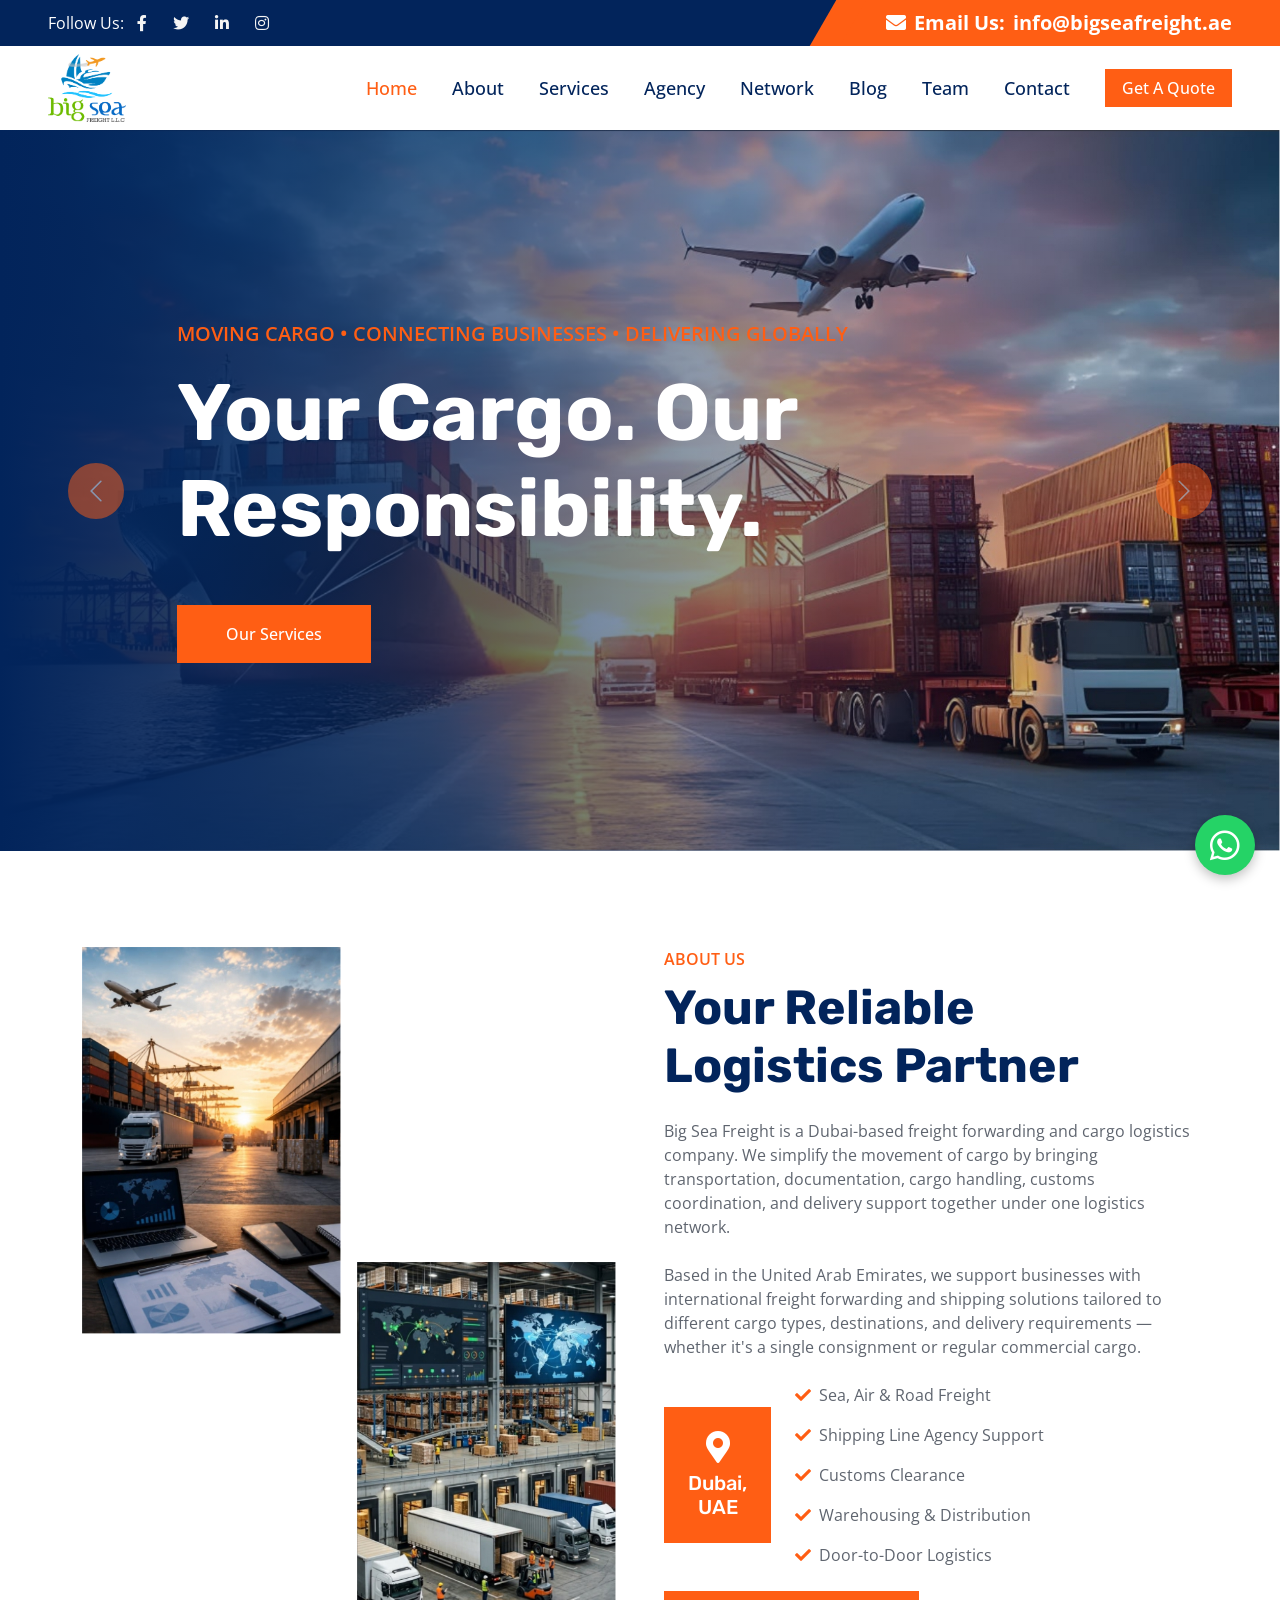
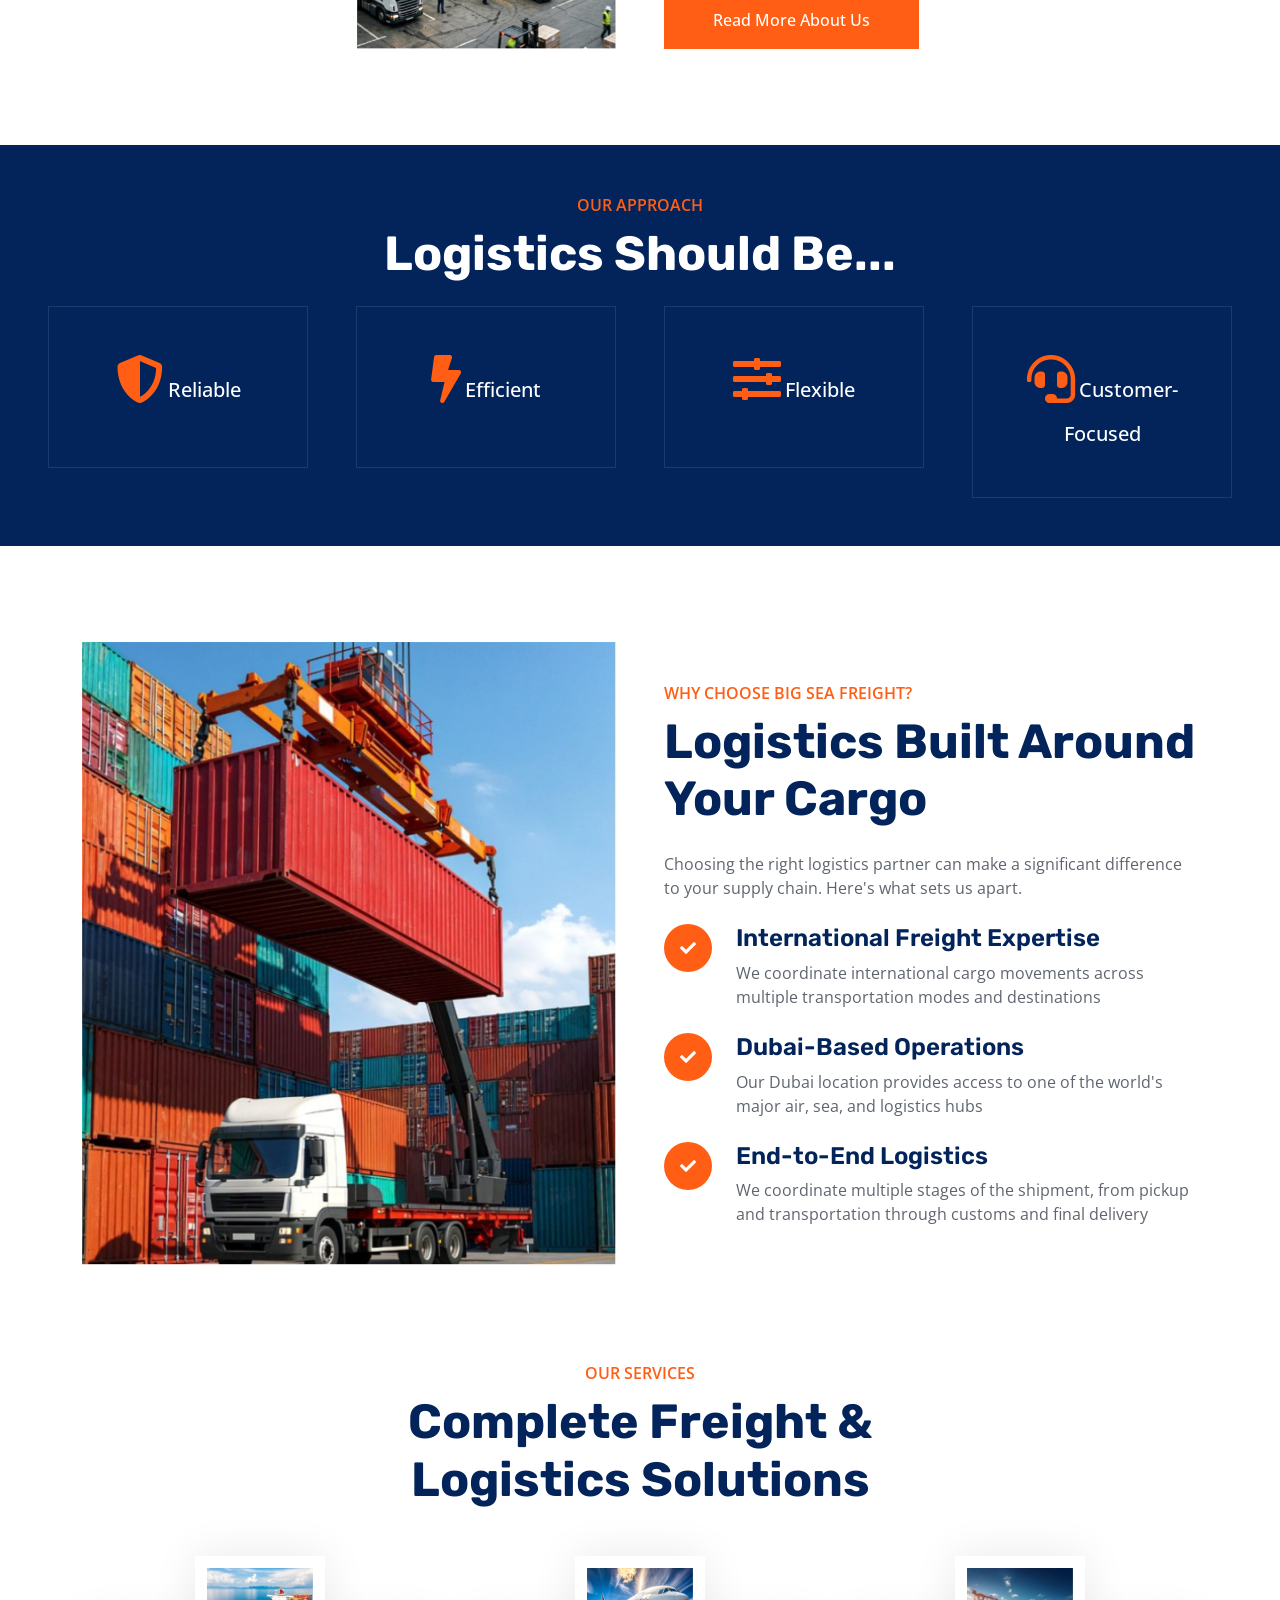
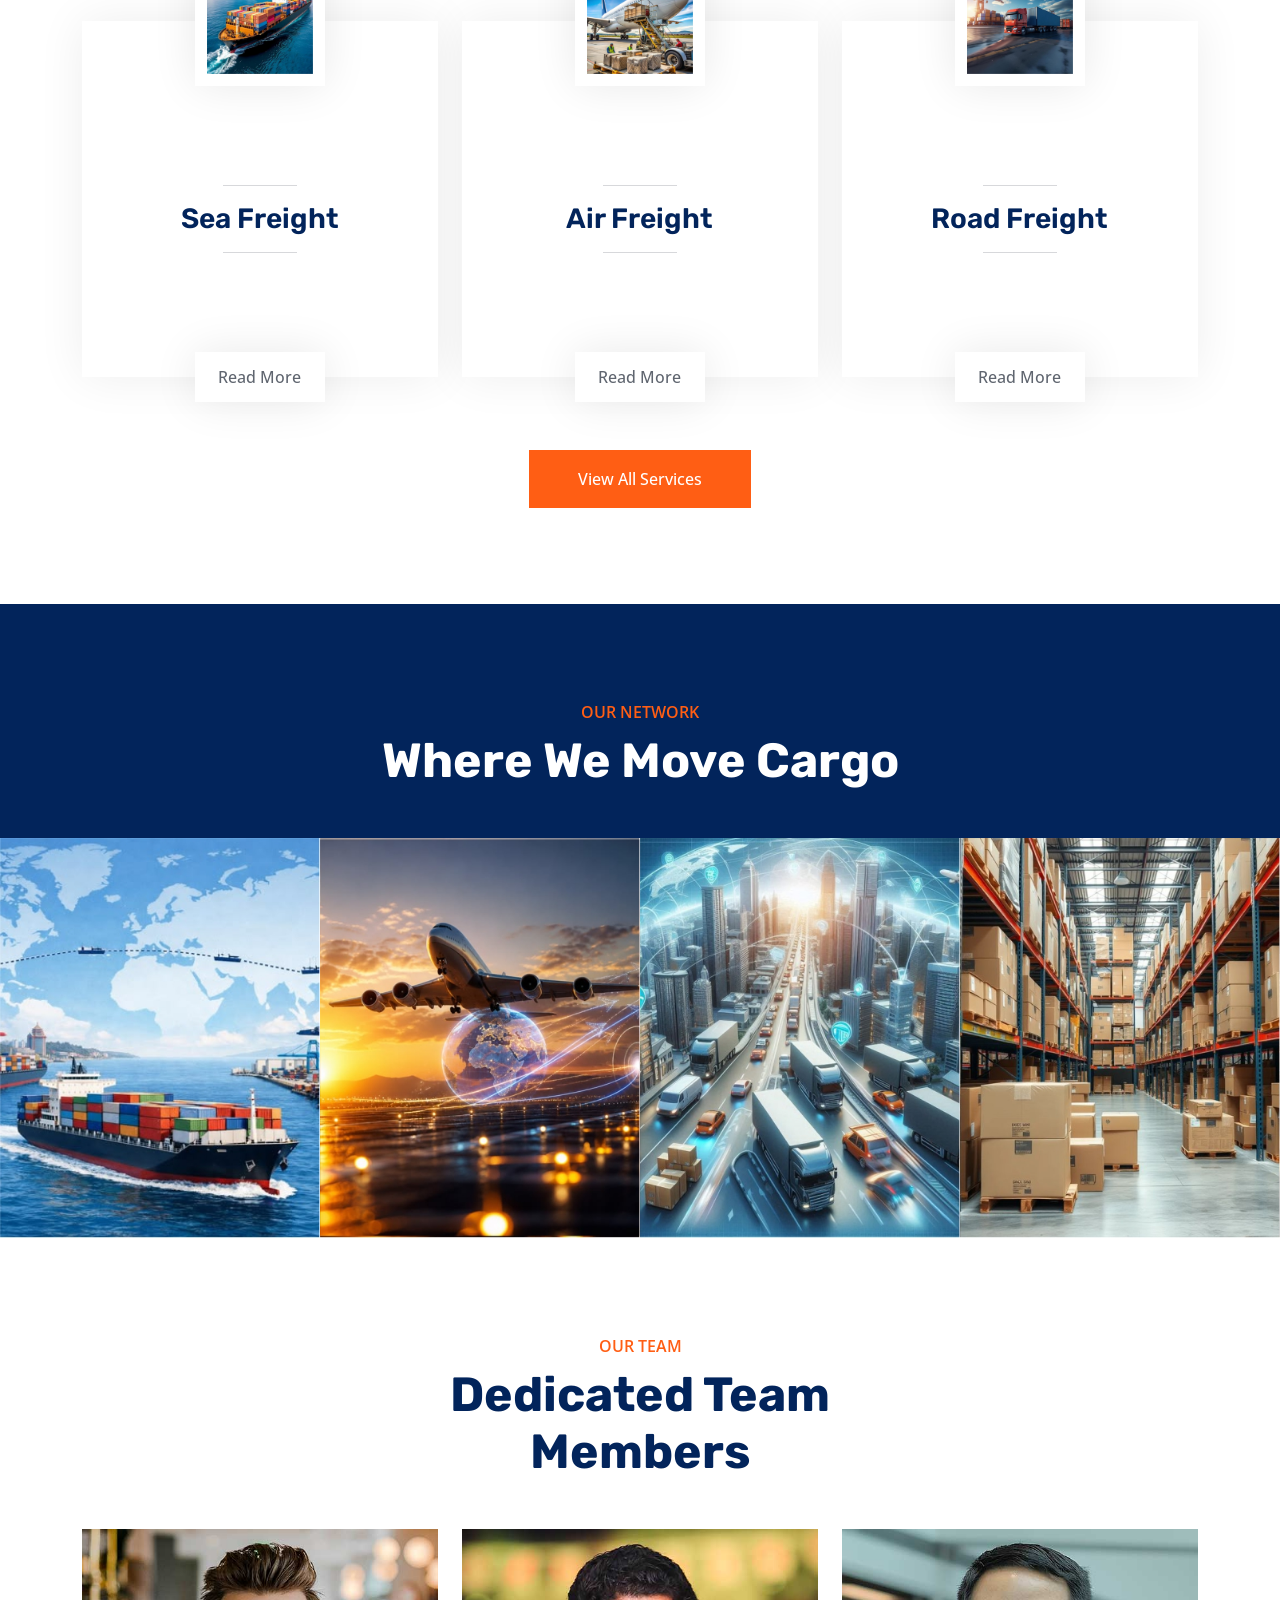
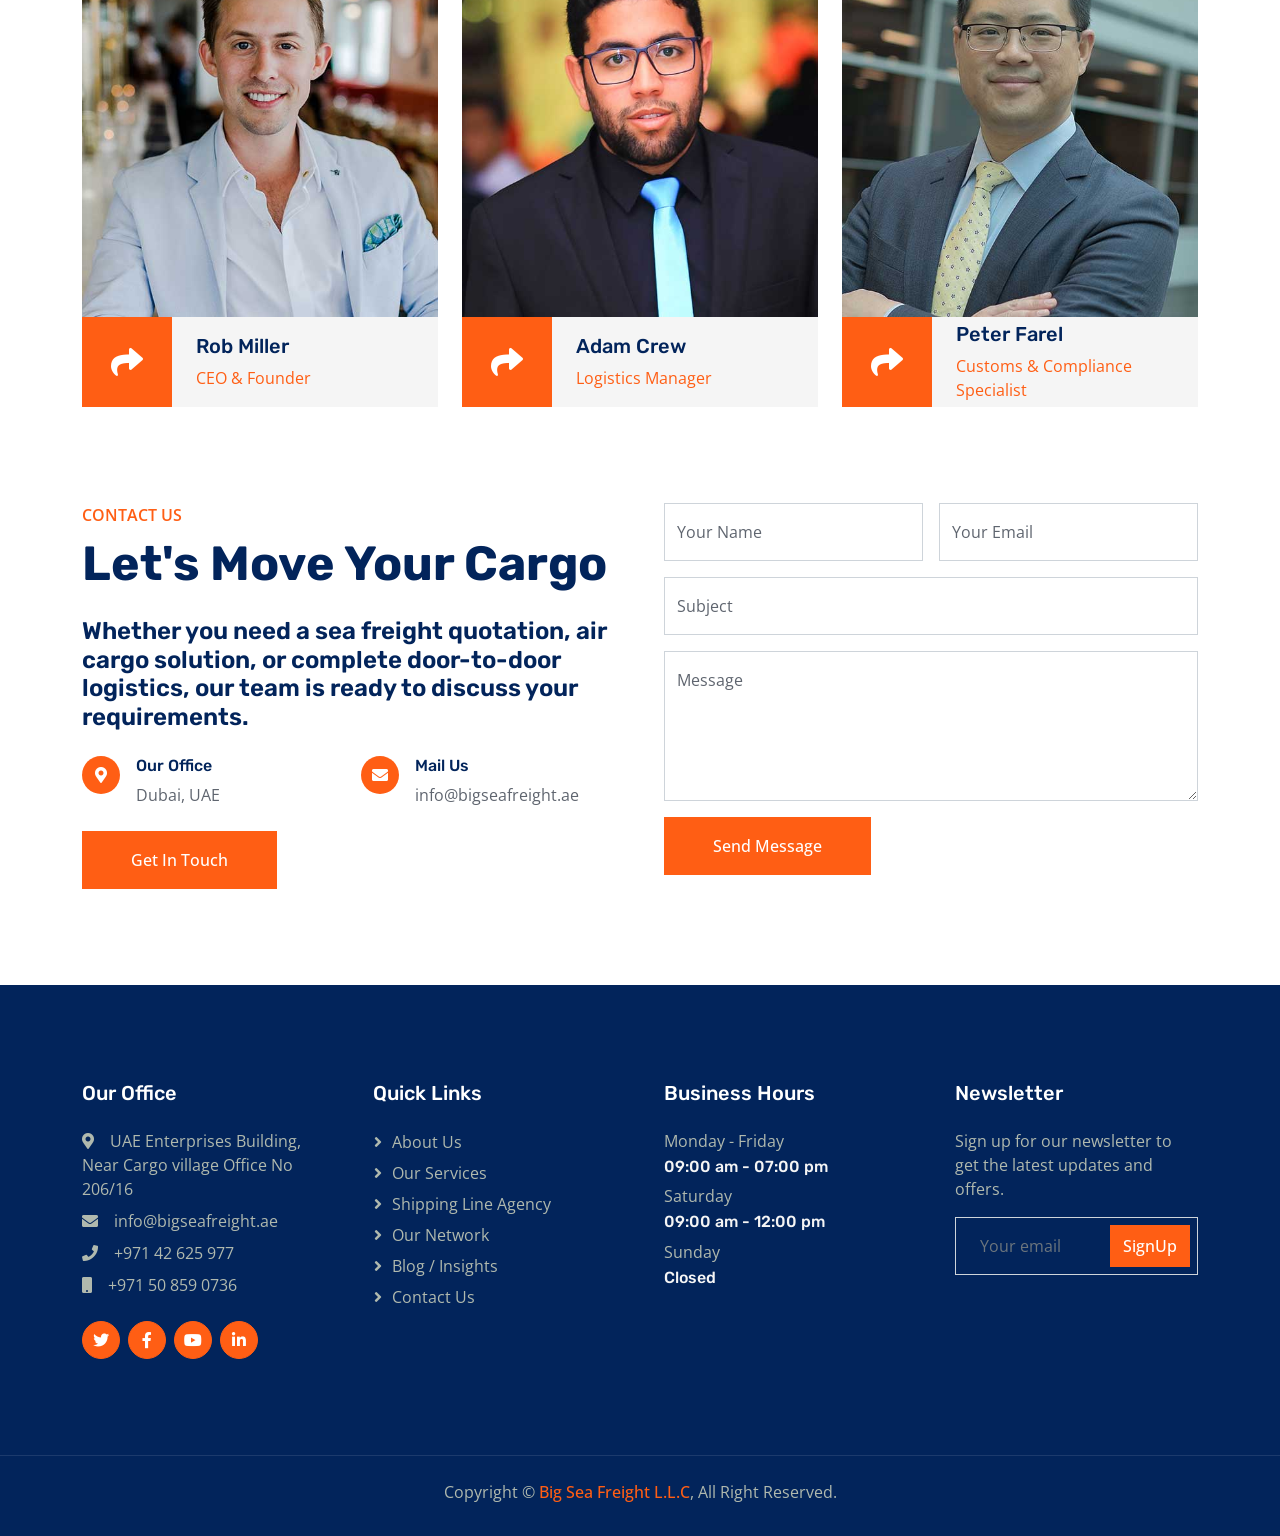
==== index.html @ 1bedec42 "Replace repository files with latest local files" ====
<!DOCTYPE html>
<html lang="en">

<head>
    <meta charset="utf-8">
    <title>Big Sea Freight - Freight Forwarding & Cargo Logistics, Dubai UAE</title>
    <meta content="width=device-width, initial-scale=1.0" name="viewport">
    <meta content="Big Sea Freight is a Dubai-based freight forwarding and cargo logistics company offering sea, air and road freight, shipping line agency support, customs clearance, warehousing and door-to-door logistics." name="description">

    <!-- Favicon -->
    <link href="img/favicon.ico" rel="icon">
    <link href="img/apple-touch-icon.png" rel="apple-touch-icon">

    <!-- Google Web Fonts -->
    <link rel="preconnect" href="https://fonts.googleapis.com">
    <link rel="preconnect" href="https://fonts.gstatic.com" crossorigin>
    <link href="https://fonts.googleapis.com/css2?family=Open+Sans:wght@400;500;600&family=Rubik:wght@500;600;700&display=swap" rel="stylesheet">

    <!-- Icon Font Stylesheet -->
    <link href="https://cdnjs.cloudflare.com/ajax/libs/font-awesome/5.10.0/css/all.min.css" rel="stylesheet">
    <link href="https://cdn.jsdelivr.net/npm/bootstrap-icons@1.4.1/font/bootstrap-icons.css" rel="stylesheet">

    <!-- Libraries Stylesheet -->
    <link href="lib/animate/animate.min.css" rel="stylesheet">

    <!-- Customized Bootstrap Stylesheet -->
    <link href="css/bootstrap.min.css" rel="stylesheet">

    <!-- Template Stylesheet -->
    <link href="css/style.css" rel="stylesheet">
</head>

<body>
    <!-- Spinner Start -->
    <div id="spinner" class="show bg-white position-fixed translate-middle w-100 vh-100 top-50 start-50 d-flex align-items-center justify-content-center">
        <div class="spinner-border text-primary" role="status" style="width: 3rem; height: 3rem;"></div>
    </div>
    <!-- Spinner End -->


    <!-- Topbar Start -->
    <div class="container-fluid bg-dark px-0">
        <div class="row g-0 d-none d-lg-flex">
            <div class="col-lg-6 ps-5 text-start">
                <div class="h-100 d-inline-flex align-items-center text-white">
                    <span>Follow Us:</span>
                    <a class="btn btn-link text-light" href=""><i class="fab fa-facebook-f"></i></a>
                    <a class="btn btn-link text-light" href=""><i class="fab fa-twitter"></i></a>
                    <a class="btn btn-link text-light" href=""><i class="fab fa-linkedin-in"></i></a>
                    <a class="btn btn-link text-light" href=""><i class="fab fa-instagram"></i></a>
                </div>
            </div>
            <div class="col-lg-6 text-end">
                <div class="h-100 topbar-right d-inline-flex align-items-center text-white py-2 px-5">
                    <span class="fs-5 fw-bold me-2"><i class="fa fa-envelope me-2"></i>Email Us:</span>
                    <span class="fs-5 fw-bold">info@bigseafreight.ae</span>
                </div>
            </div>
        </div>
    </div>
    <!-- Topbar End -->


    <!-- Navbar Start -->
    <nav class="navbar navbar-expand-lg bg-white navbar-light sticky-top py-0 pe-5">
        <a href="index.html" class="navbar-brand logo-brand ps-5 me-0">
            <img src="img/logo.png" alt="Big Sea Freight L.L.C" class="logo-img">
        </a>
        <button type="button" class="navbar-toggler me-0" data-bs-toggle="collapse" data-bs-target="#navbarCollapse">
            <span class="navbar-toggler-icon"></span>
        </button>
        <div class="collapse navbar-collapse" id="navbarCollapse">
            <div class="navbar-nav ms-auto p-4 p-lg-0">
                <a href="index.html" class="nav-item nav-link active">Home</a>
                <a href="about.html" class="nav-item nav-link">About</a>
                <a href="service.html" class="nav-item nav-link">Services</a>
                <a href="shipping-line-agency.html" class="nav-item nav-link">Agency</a>
                <a href="project.html" class="nav-item nav-link">Network</a>
                <a href="blog.html" class="nav-item nav-link">Blog</a>
                <a href="team.html" class="nav-item nav-link">Team</a>
                <a href="contact.html" class="nav-item nav-link">Contact</a>
            </div>
            <a href="contact.html" class="btn btn-primary px-3 d-none d-lg-block">Get A Quote</a>
        </div>
    </nav>
    <!-- Navbar End -->


    <!-- Carousel Start -->
    <div class="container-fluid px-0 mb-5">
        <div id="header-carousel" class="carousel slide" data-bs-ride="carousel">
            <div class="carousel-inner">
                <div class="carousel-item active">
                    <img class="w-100" src="img/carousel-1.jpg" alt="Image">
                    <div class="carousel-caption">
                        <div class="container">
                            <div class="row justify-content-center">
                                <div class="col-lg-10 text-start">
                                    <p class="fs-5 fw-medium text-primary text-uppercase animated slideInRight">Moving Cargo &bull; Connecting Businesses &bull; Delivering Globally</p>
                                    <h1 class="display-1 text-white mb-5 animated slideInRight">Your Cargo. Our Responsibility.</h1>
                                    <a href="service.html" class="btn btn-primary py-3 px-5 animated slideInRight">Our Services</a>
                                </div>
                            </div>
                        </div>
                    </div>
                </div>
                <div class="carousel-item">
                    <img class="w-100" src="img/carousel-2.jpg" alt="Image">
                    <div class="carousel-caption">
                        <div class="container">
                            <div class="row justify-content-center">
                                <div class="col-lg-10 text-start">
                                    <p class="fs-5 fw-medium text-primary text-uppercase animated slideInRight">Dubai-Based &bull; Internationally Connected</p>
                                    <h1 class="display-1 text-white mb-5 animated slideInRight">Your Reliable Logistics Partner</h1>
                                    <a href="contact.html" class="btn btn-primary py-3 px-5 animated slideInRight">Get A Quote</a>
                                </div>
                            </div>
                        </div>
                    </div>
                </div>
            </div>
            <button class="carousel-control-prev" type="button" data-bs-target="#header-carousel" data-bs-slide="prev">
                <span class="carousel-control-prev-icon" aria-hidden="true"></span>
                <span class="visually-hidden">Previous</span>
            </button>
            <button class="carousel-control-next" type="button" data-bs-target="#header-carousel" data-bs-slide="next">
                <span class="carousel-control-next-icon" aria-hidden="true"></span>
                <span class="visually-hidden">Next</span>
            </button>
        </div>
    </div>
    <!-- Carousel End -->


    <!-- About Start -->
    <div class="container-fluid py-5">
        <div class="container">
            <div class="row g-5">
                <div class="col-lg-6">
                    <div class="row gx-3 h-100">
                        <div class="col-6 align-self-start wow fadeInUp" data-wow-delay="0.1s">
                            <img class="img-fluid" src="img/about-1.jpg">
                        </div>
                        <div class="col-6 align-self-end wow fadeInDown" data-wow-delay="0.1s">
                            <img class="img-fluid" src="img/about-2.jpg">
                        </div>
                    </div>
                </div>
                <div class="col-lg-6 wow fadeIn" data-wow-delay="0.5s">
                    <p class="fw-medium text-uppercase text-primary mb-2">About Us</p>
                    <h1 class="display-5 mb-4">Your Reliable Logistics Partner</h1>
                    <p class="mb-4">Big Sea Freight is a Dubai-based freight forwarding and cargo logistics company. We simplify the movement of cargo by bringing transportation, documentation, cargo handling, customs coordination, and delivery support together under one logistics network.</p>
                    <p class="mb-4">Based in the United Arab Emirates, we support businesses with international freight forwarding and shipping solutions tailored to different cargo types, destinations, and delivery requirements — whether it's a single consignment or regular commercial cargo.</p>
                    <div class="d-flex align-items-center mb-4">
                        <div class="flex-shrink-0 bg-primary p-4 text-center">
                            <i class="fa fa-map-marker-alt fa-2x text-white mb-2"></i>
                            <h5 class="text-white mb-0">Dubai,</h5>
                            <h5 class="text-white mb-0">UAE</h5>
                        </div>
                        <div class="ms-4">
                            <p><i class="fa fa-check text-primary me-2"></i>Sea, Air & Road Freight</p>
                            <p><i class="fa fa-check text-primary me-2"></i>Shipping Line Agency Support</p>
                            <p><i class="fa fa-check text-primary me-2"></i>Customs Clearance</p>
                            <p><i class="fa fa-check text-primary me-2"></i>Warehousing & Distribution</p>
                            <p class="mb-0"><i class="fa fa-check text-primary me-2"></i>Door-to-Door Logistics</p>
                        </div>
                    </div>
                    <a href="about.html" class="btn btn-primary py-3 px-5">Read More About Us</a>
                </div>
            </div>
        </div>
    </div>
    <!-- About End -->


    <!-- Facts Start -->
    <div class="container-fluid facts my-5 p-5">
        <div class="text-center mx-auto pb-4" style="max-width: 600px;">
            <p class="fw-medium text-uppercase text-primary mb-2">Our Approach</p>
            <h1 class="display-5 text-white mb-0">Logistics Should Be...</h1>
        </div>
        <div class="row g-5">
            <div class="col-md-6 col-xl-3 wow fadeIn" data-wow-delay="0.1s">
                <div class="text-center border p-5">
                    <i class="fa fa-shield-alt fa-3x text-primary mb-3"></i>
                    <span class="fs-5 fw-semi-bold text-white">Reliable</span>
                </div>
            </div>
            <div class="col-md-6 col-xl-3 wow fadeIn" data-wow-delay="0.3s">
                <div class="text-center border p-5">
                    <i class="fa fa-bolt fa-3x text-primary mb-3"></i>
                    <span class="fs-5 fw-semi-bold text-white">Efficient</span>
                </div>
            </div>
            <div class="col-md-6 col-xl-3 wow fadeIn" data-wow-delay="0.5s">
                <div class="text-center border p-5">
                    <i class="fa fa-sliders-h fa-3x text-primary mb-3"></i>
                    <span class="fs-5 fw-semi-bold text-white">Flexible</span>
                </div>
            </div>
            <div class="col-md-6 col-xl-3 wow fadeIn" data-wow-delay="0.7s">
                <div class="text-center border p-5">
                    <i class="fa fa-headset fa-3x text-primary mb-3"></i>
                    <span class="fs-5 fw-semi-bold text-white">Customer-Focused</span>
                </div>
            </div>
        </div>
    </div>
    <!-- Facts End -->


    <!-- Features Start -->
    <div class="container-fluid py-5">
        <div class="container">
            <div class="row g-5 align-items-center">
                <div class="col-lg-6 wow fadeInUp" data-wow-delay="0.1s">
                    <img class="img-fluid w-100" src="img/feature.jpg" alt="">
                </div>
                <div class="col-lg-6 wow fadeInUp" data-wow-delay="0.5s">
                    <p class="fw-medium text-uppercase text-primary mb-2">Why Choose Big Sea Freight?</p>
                    <h1 class="display-5 mb-4">Logistics Built Around Your Cargo</h1>
                    <p class="mb-4">Choosing the right logistics partner can make a significant difference to your supply chain. Here's what sets us apart.</p>
                    <div class="row gy-4">
                        <div class="col-12">
                            <div class="d-flex">
                                <div class="flex-shrink-0 btn-lg-square rounded-circle bg-primary">
                                    <i class="fa fa-check text-white"></i>
                                </div>
                                <div class="ms-4">
                                    <h4>International Freight Expertise</h4>
                                    <span>We coordinate international cargo movements across multiple transportation modes and destinations</span>
                                </div>
                            </div>
                        </div>
                        <div class="col-12">
                            <div class="d-flex">
                                <div class="flex-shrink-0 btn-lg-square rounded-circle bg-primary">
                                    <i class="fa fa-check text-white"></i>
                                </div>
                                <div class="ms-4">
                                    <h4>Dubai-Based Operations</h4>
                                    <span>Our Dubai location provides access to one of the world's major air, sea, and logistics hubs</span>
                                </div>
                            </div>
                        </div>
                        <div class="col-12">
                            <div class="d-flex">
                                <div class="flex-shrink-0 btn-lg-square rounded-circle bg-primary">
                                    <i class="fa fa-check text-white"></i>
                                </div>
                                <div class="ms-4">
                                    <h4>End-to-End Logistics</h4>
                                    <span>We coordinate multiple stages of the shipment, from pickup and transportation through customs and final delivery</span>
                                </div>
                            </div>
                        </div>
                    </div>
                </div>
            </div>
        </div>
    </div>
    <!-- Features End -->


    <!-- Service Start -->
    <div class="container-fluid py-5">
        <div class="container">
            <div class="text-center mx-auto pb-4 wow fadeInUp" data-wow-delay="0.1s" style="max-width: 600px;">
                <p class="fw-medium text-uppercase text-primary mb-2">Our Services</p>
                <h1 class="display-5 mb-4">Complete Freight & Logistics Solutions</h1>
            </div>
            <div class="row gy-5 gx-4">
                <div class="col-md-6 col-lg-4 wow fadeInUp" data-wow-delay="0.1s">
                    <div class="service-item">
                        <img class="img-fluid" src="img/service-1.jpg" alt="">
                        <div class="service-img">
                            <img class="img-fluid" src="img/service-1.jpg" alt="">
                        </div>
                        <div class="service-detail">
                            <div class="service-title">
                                <hr class="w-25">
                                <h3 class="mb-0">Sea Freight</h3>
                                <hr class="w-25">
                            </div>
                            <div class="service-text">
                                <ul class="sub-service-list">
                                    <li><i class="fa fa-check text-primary me-2"></i>FCL & LCL Shipping</li>
                                    <li><i class="fa fa-check text-primary me-2"></i>Bulk Cargo Shipping</li>
                                    <li><i class="fa fa-check text-primary me-2"></i>Port-to-Port & Door-to-Door</li>
                                </ul>
                            </div>
                        </div>
                        <a class="btn btn-light" href="service.html">Read More</a>
                    </div>
                </div>
                <div class="col-md-6 col-lg-4 wow fadeInUp" data-wow-delay="0.3s">
                    <div class="service-item">
                        <img class="img-fluid" src="img/service-2.jpg" alt="">
                        <div class="service-img">
                            <img class="img-fluid" src="img/service-2.jpg" alt="">
                        </div>
                        <div class="service-detail">
                            <div class="service-title">
                                <hr class="w-25">
                                <h3 class="mb-0">Air Freight</h3>
                                <hr class="w-25">
                            </div>
                            <div class="service-text">
                                <ul class="sub-service-list">
                                    <li><i class="fa fa-check text-primary me-2"></i>International Air Cargo</li>
                                    <li><i class="fa fa-check text-primary me-2"></i>Airport-to-Airport & Door-to-Door</li>
                                    <li><i class="fa fa-check text-primary me-2"></i>Express Air Cargo</li>
                                </ul>
                            </div>
                        </div>
                        <a class="btn btn-light" href="service.html">Read More</a>
                    </div>
                </div>
                <div class="col-md-6 col-lg-4 wow fadeInUp" data-wow-delay="0.5s">
                    <div class="service-item">
                        <img class="img-fluid" src="img/service-3.jpg" alt="">
                        <div class="service-img">
                            <img class="img-fluid" src="img/service-3.jpg" alt="">
                        </div>
                        <div class="service-detail">
                            <div class="service-title">
                                <hr class="w-25">
                                <h3 class="mb-0">Road Freight</h3>
                                <hr class="w-25">
                            </div>
                            <div class="service-text">
                                <ul class="sub-service-list">
                                    <li><i class="fa fa-check text-primary me-2"></i>Full Truck & LTL Transportation</li>
                                    <li><i class="fa fa-check text-primary me-2"></i>Cross-Border Trucking</li>
                                    <li><i class="fa fa-check text-primary me-2"></i>Door-to-Door Trucking</li>
                                </ul>
                            </div>
                        </div>
                        <a class="btn btn-light" href="service.html">Read More</a>
                    </div>
                </div>
            </div>
            <div class="text-center mt-5 wow fadeInUp" data-wow-delay="0.1s">
                <a href="service.html" class="btn btn-primary py-3 px-5">View All Services</a>
            </div>
        </div>
    </div>
    <!-- Service End -->


    <!-- Network Start -->
    <div class="container-fluid bg-dark pt-5 my-5 px-0">
        <div class="text-center mx-auto mt-5 wow fadeIn" data-wow-delay="0.1s" style="max-width: 600px;">
            <p class="fw-medium text-uppercase text-primary mb-2">Our Network</p>
            <h1 class="display-5 text-white mb-5">Where We Move Cargo</h1>
        </div>
        <div class="row g-0 position-relative bg-dark overflow-hidden">
            <div class="col-6 col-md-3">
                <a class="project-item" href="project.html">
                    <img class="img-fluid w-100" src="img/project-1.jpg" alt="">
                    <div class="project-title">
                        <h5 class="text-primary mb-0">Sea Freight Network</h5>
                    </div>
                </a>
            </div>
            <div class="col-6 col-md-3">
                <a class="project-item" href="project.html">
                    <img class="img-fluid w-100" src="img/project-2.jpg" alt="">
                    <div class="project-title">
                        <h5 class="text-primary mb-0">Air Freight Network</h5>
                    </div>
                </a>
            </div>
            <div class="col-6 col-md-3">
                <a class="project-item" href="project.html">
                    <img class="img-fluid w-100" src="img/project-3.jpg" alt="">
                    <div class="project-title">
                        <h5 class="text-primary mb-0">Road Freight Network</h5>
                    </div>
                </a>
            </div>
            <div class="col-6 col-md-3">
                <a class="project-item" href="project.html">
                    <img class="img-fluid w-100" src="img/project-4.jpg" alt="">
                    <div class="project-title">
                        <h5 class="text-primary mb-0">Warehousing Network</h5>
                    </div>
                </a>
            </div>
        </div>
    </div>
    <!-- Network End -->


    <!-- Team Start -->
    <div class="container-fluid py-5">
        <div class="container">
            <div class="text-center mx-auto wow fadeInUp" data-wow-delay="0.1s" style="max-width: 600px;">
                <p class="fw-medium text-uppercase text-primary mb-2">Our Team</p>
                <h1 class="display-5 mb-5">Dedicated Team Members</h1>
            </div>
            <div class="row g-4">
                <div class="col-lg-4 col-md-6 wow fadeInUp" data-wow-delay="0.1s">
                    <div class="team-item">
                        <img class="img-fluid" src="img/team-1.jpg" alt="">
                        <div class="d-flex">
                            <div class="flex-shrink-0 btn-square bg-primary" style="width: 90px; height: 90px;">
                                <i class="fa fa-2x fa-share text-white"></i>
                            </div>
                            <div class="position-relative overflow-hidden bg-light d-flex flex-column justify-content-center w-100 ps-4" style="height: 90px;">
                                <h5>Rob Miller</h5>
                                <span class="text-primary">CEO & Founder</span>
                                <div class="team-social">
                                    <a class="btn btn-square btn-dark rounded-circle mx-1" href=""><i class="fab fa-facebook-f"></i></a>
                                    <a class="btn btn-square btn-dark rounded-circle mx-1" href=""><i class="fab fa-twitter"></i></a>
                                    <a class="btn btn-square btn-dark rounded-circle mx-1" href=""><i class="fab fa-instagram"></i></a>
                                </div>
                            </div>
                        </div>
                    </div>
                </div>
                <div class="col-lg-4 col-md-6 wow fadeInUp" data-wow-delay="0.3s">
                    <div class="team-item">
                        <img class="img-fluid" src="img/team-2.jpg" alt="">
                        <div class="d-flex">
                            <div class="flex-shrink-0 btn-square bg-primary" style="width: 90px; height: 90px;">
                                <i class="fa fa-2x fa-share text-white"></i>
                            </div>
                            <div class="position-relative overflow-hidden bg-light d-flex flex-column justify-content-center w-100 ps-4" style="height: 90px;">
                                <h5>Adam Crew</h5>
                                <span class="text-primary">Logistics Manager</span>
                                <div class="team-social">
                                    <a class="btn btn-square btn-dark rounded-circle mx-1" href=""><i class="fab fa-facebook-f"></i></a>
                                    <a class="btn btn-square btn-dark rounded-circle mx-1" href=""><i class="fab fa-twitter"></i></a>
                                    <a class="btn btn-square btn-dark rounded-circle mx-1" href=""><i class="fab fa-instagram"></i></a>
                                </div>
                            </div>
                        </div>
                    </div>
                </div>
                <div class="col-lg-4 col-md-6 wow fadeInUp" data-wow-delay="0.5s">
                    <div class="team-item">
                        <img class="img-fluid" src="img/team-3.jpg" alt="">
                        <div class="d-flex">
                            <div class="flex-shrink-0 btn-square bg-primary" style="width: 90px; height: 90px;">
                                <i class="fa fa-2x fa-share text-white"></i>
                            </div>
                            <div class="position-relative overflow-hidden bg-light d-flex flex-column justify-content-center w-100 ps-4" style="height: 90px;">
                                <h5>Peter Farel</h5>
                                <span class="text-primary">Customs & Compliance Specialist</span>
                                <div class="team-social">
                                    <a class="btn btn-square btn-dark rounded-circle mx-1" href=""><i class="fab fa-facebook-f"></i></a>
                                    <a class="btn btn-square btn-dark rounded-circle mx-1" href=""><i class="fab fa-twitter"></i></a>
                                    <a class="btn btn-square btn-dark rounded-circle mx-1" href=""><i class="fab fa-instagram"></i></a>
                                </div>
                            </div>
                        </div>
                    </div>
                </div>
            </div>
        </div>
    </div>
    <!-- Team End -->


    <!-- Contact Start -->
    <div class="container-fluid py-5">
        <div class="container">
            <div class="row g-5">
                <div class="col-lg-6 wow fadeInUp" data-wow-delay="0.1s">
                    <p class="fw-medium text-uppercase text-primary mb-2">Contact Us</p>
                    <h1 class="display-5 mb-4">Let's Move Your Cargo</h1>
                    <h4 class="mb-4">Whether you need a sea freight quotation, air cargo solution, or complete door-to-door logistics, our team is ready to discuss your requirements.</h4>
                    <div class="row g-4">
                        <div class="col-6">
                            <div class="d-flex">
                                <div class="flex-shrink-0 btn-square bg-primary rounded-circle">
                                    <i class="fa fa-map-marker-alt text-white"></i>
                                </div>
                                <div class="ms-3">
                                    <h6>Our Office</h6>
                                    <span>Dubai, UAE</span>
                                </div>
                            </div>
                        </div>
                        <div class="col-6">
                            <div class="d-flex">
                                <div class="flex-shrink-0 btn-square bg-primary rounded-circle">
                                    <i class="fa fa-envelope text-white"></i>
                                </div>
                                <div class="ms-3">
                                    <h6>Mail Us</h6>
                                    <span>info@bigseafreight.ae</span>
                                </div>
                            </div>
                        </div>
                    </div>
                    <a href="contact.html" class="btn btn-primary py-3 px-5 mt-4">Get In Touch</a>
                </div>
                <div class="col-lg-6 wow fadeInUp" data-wow-delay="0.5s">
                    <form action="#" method="post">
                        <div class="row g-3">
                            <div class="col-md-6">
                                <div class="form-floating">
                                    <input type="text" class="form-control" id="name" placeholder="Your Name">
                                    <label for="name">Your Name</label>
                                </div>
                            </div>
                            <div class="col-md-6">
                                <div class="form-floating">
                                    <input type="email" class="form-control" id="email" placeholder="Your Email">
                                    <label for="email">Your Email</label>
                                </div>
                            </div>
                            <div class="col-12">
                                <div class="form-floating">
                                    <input type="text" class="form-control" id="subject" placeholder="Subject">
                                    <label for="subject">Subject</label>
                                </div>
                            </div>
                            <div class="col-12">
                                <div class="form-floating">
                                    <textarea class="form-control" placeholder="Leave a message here" id="message" style="height: 150px"></textarea>
                                    <label for="message">Message</label>
                                </div>
                            </div>
                            <div class="col-12">
                                <button class="btn btn-primary py-3 px-5" type="submit">Send Message</button>
                            </div>
                        </div>
                    </form>
                </div>
            </div>
        </div>
    </div>
    <!-- Contact End -->


    <a href="https://wa.me/+971508590736"

       class="whatsapp-btn"
       target="_blank"
       aria-label="Chat on WhatsApp">

        <i class="fab fa-whatsapp"></i>

    </a>

    <!-- Footer Start -->
    <div class="container-fluid bg-dark footer mt-5 py-5 wow fadeIn" data-wow-delay="0.1s">
        <div class="container py-5">
            <div class="row g-5">
                <div class="col-lg-3 col-md-6">
                    <h5 class="text-white mb-4">Our Office</h5>

                    <p class="mb-2"><i class="fa fa-map-marker-alt me-3"></i>UAE Enterprises Building,
                    Near Cargo village Office No 206/16</p>
                    <p class="mb-2"><i class="fa fa-envelope me-3"></i>info@bigseafreight.ae</p>
                    <p class="mb-2"><i class="fa fa-phone me-3"></i>+971 42 625 977</p>
                    <p class="mb-2"><i class="fa fa-mobile me-3"></i>+971 50 859 0736</p>

                    <div class="d-flex pt-3">
                        <a class="btn btn-square btn-primary rounded-circle me-2" href=""><i class="fab fa-twitter"></i></a>
                        <a class="btn btn-square btn-primary rounded-circle me-2" href=""><i class="fab fa-facebook-f"></i></a>
                        <a class="btn btn-square btn-primary rounded-circle me-2" href=""><i class="fab fa-youtube"></i></a>
                        <a class="btn btn-square btn-primary rounded-circle me-2" href=""><i class="fab fa-linkedin-in"></i></a>
                    </div>
                </div>
                <div class="col-lg-3 col-md-6">
                    <h5 class="text-white mb-4">Quick Links</h5>
                    <a class="btn btn-link" href="about.html">About Us</a>
                    <a class="btn btn-link" href="service.html">Our Services</a>
                    <a class="btn btn-link" href="shipping-line-agency.html">Shipping Line Agency</a>
                    <a class="btn btn-link" href="project.html">Our Network</a>
                    <a class="btn btn-link" href="blog.html">Blog / Insights</a>
                    <a class="btn btn-link" href="contact.html">Contact Us</a>
                </div>
                <div class="col-lg-3 col-md-6">
                    <h5 class="text-white mb-4">Business Hours</h5>
                    <p class="mb-1">Monday - Friday</p>
                    <h6 class="text-light">09:00 am - 07:00 pm</h6>
                    <p class="mb-1">Saturday</p>
                    <h6 class="text-light">09:00 am - 12:00 pm</h6>
                    <p class="mb-1">Sunday</p>
                    <h6 class="text-light">Closed</h6>
                </div>
                <div class="col-lg-3 col-md-6">
                    <h5 class="text-white mb-4">Newsletter</h5>
                    <p>Sign up for our newsletter to get the latest updates and offers.</p>
                    <div class="position-relative w-100">
                        <input class="form-control bg-transparent w-100 py-3 ps-4 pe-5" type="text" placeholder="Your email">
                        <button type="button" class="btn btn-primary py-2 position-absolute top-0 end-0 mt-2 me-2">SignUp</button>
                    </div>
                </div>
            </div>
        </div>
    </div>
    <!-- Footer End -->


    <!-- Copyright Start -->
    <div class="container-fluid copyright bg-dark py-4">
        <div class="container text-center">
            <p class="mb-2">Copyright &copy; <a class="fw-semi-bold" href="index.html">Big Sea Freight L.L.C</a>, All Right Reserved.</p>
            <!--/*** The author’s attribution link below must remain intact on your website. ***/-->
            <!--/*** If you wish to remove this credit link, please purchase the Pro Version from https://htmlcodex.com/downloading/?item=2628 ***/-->
            <!-- <p class="mb-0">Designed By <a class="fw-semi-bold" href="https://htmlcodex.com">HTML Codex</a></p> -->
        </div>
    </div>
    <!-- Copyright End -->


    <!-- Back to Top -->
    <a href="#" class="btn btn-lg btn-primary btn-lg-square rounded-circle back-to-top"><i class="bi bi-arrow-up"></i></a>


    <!-- JavaScript Libraries -->
    <script src="https://code.jquery.com/jquery-3.4.1.min.js"></script>
    <script src="https://cdn.jsdelivr.net/npm/bootstrap@5.0.0/dist/js/bootstrap.bundle.min.js"></script>
    <script src="lib/wow/wow.min.js"></script>
    <script src="lib/easing/easing.min.js"></script>
    <script src="lib/waypoints/waypoints.min.js"></script>

    <!-- Template Javascript -->
    <script src="js/main.js"></script>
</body>

</html>
---- css/style.css ----
/********** Template CSS **********/
:root {
    --primary: #FF5E14;
    --secondary: #5F656F;
    --light: #F5F5F5;
    --dark: #02245B;
}

.back-to-top {
    position: fixed;
    display: none;
    right: 30px;
    bottom: 30px;
    z-index: 99;
}

h1,
h2,
.h1,
.h2,
.fw-bold {
    font-weight: 700 !important;
}

h3,
h4,
.h3,
.h4,
.fw-medium {
    font-weight: 600 !important;
}

h5,
h6,
.h5,
.h6,
.fw-semi-bold {
    font-weight: 500 !important;
}


/*** Spinner ***/
#spinner {
    opacity: 0;
    visibility: hidden;
    transition: opacity .5s ease-out, visibility 0s linear .5s;
    z-index: 99999;
}

#spinner.show {
    transition: opacity .5s ease-out, visibility 0s linear 0s;
    visibility: visible;
    opacity: 1;
}








/* WhatsApp Floating Button */
.whatsapp-btn {
    position: fixed;

    right: 25px;
    bottom: 25px;

    width: 60px;
    height: 60px;

    background: #25D366;
    color: #fff;

    border-radius: 50%;

    display: flex;
    align-items: center;
    justify-content: center;

    text-decoration: none;

    font-size: 34px;

    box-shadow: 0 4px 12px rgba(0, 0, 0, 0.25);

    z-index: 9999;

    transition: all 0.3s ease;
}


/* Hover Effect */
.whatsapp-btn:hover {
    background: #128C7E;
    transform: scale(1.1);
}


/* Mobile */
@media (max-width: 600px) {

    .whatsapp-btn {
        width: 55px;
        height: 55px;

        right: 18px;
        bottom: 18px;

        font-size: 30px;
    }

}














/*** Button ***/
.btn {
    transition: .5s;
    font-weight: 500;
}

.btn-primary,
.btn-outline-primary:hover {
    color: #FFFFFF;
}

.btn-square {
    width: 38px;
    height: 38px;
}

.btn-sm-square {
    width: 32px;
    height: 32px;
}

.btn-lg-square {
    width: 48px;
    height: 48px;
}

.btn-square,
.btn-sm-square,
.btn-lg-square {
    padding: 0;
    display: flex;
    align-items: center;
    justify-content: center;
    font-weight: normal;
}


.topbar-right {
    position: relative;
    background: var(--primary);
}

.topbar-right::before {
    position: absolute;
    content: "";
    width: 30px;
    height: 100%;
    top: 0;
    left: -15px;
    transform: skewX(-30deg);
    background-color: var(--primary);
}


/*** Navbar ***/
.navbar.sticky-top {
    top: -100px;
    transition: .5s;
}

.navbar .navbar-brand {
    position: relative;
    padding-right: 50px;
    height: 75px;
    display: flex;
    align-items: center;
    background: var(--primary);
}

.navbar .navbar-brand::after {
    position: absolute;
    content: "";
    width: 50px;
    height: 100%;
    top: 0;
    right: -25px;
    transform: skewX(-30deg);
    background-color: var(--primary);
}

.navbar .navbar-nav .nav-link {
    margin-right: 35px;
    padding: 20px 0;
    color: var(--dark);
    font-size: 18px;
    font-weight: 500;
    outline: none;
}

.navbar .navbar-nav .nav-link:hover,
.navbar .navbar-nav .nav-link.active {
    color: var(--primary);
}

.navbar .dropdown-toggle::after {
    border: none;
    content: "\f107";
    font-family: "Font Awesome 5 Free";
    font-weight: 900;
    vertical-align: middle;
    margin-left: 8px;
}

@media (max-width: 991.98px) {
    .navbar .navbar-nav .nav-link  {
        margin-right: 0;
        padding: 10px 0;
    }

    .navbar .navbar-nav {
        border-top: 1px solid #EEEEEE;
    }
}

@media (min-width: 992px) {
    .navbar .nav-item .dropdown-menu {
        display: block;
        border: none;
        margin-top: 0;
        top: 150%;
        opacity: 0;
        visibility: hidden;
        transition: .5s;
    }

    .navbar .nav-item:hover .dropdown-menu {
        top: 100%;
        visibility: visible;
        transition: .5s;
        opacity: 1;
    }
}


/*** Header ***/
.carousel-caption {
    top: 0;
    left: 0;
    right: 0;
    bottom: 0;
    display: flex;
    align-items: center;
    background: linear-gradient(to right, rgba(2, 36, 91, 1) 0%, rgba(2, 36, 91, 0) 100%);
    z-index: 1;
}

.carousel-control-prev,
.carousel-control-next {
    width: 15%;
}

.carousel-control-prev-icon,
.carousel-control-next-icon {
    width: 3.5rem;
    height: 3.5rem;
    background-color: var(--primary);
    border: 15px solid var(--primary);
    border-radius: 3.5rem;
}

@media (max-width: 768px) {
    #header-carousel .carousel-item {
        position: relative;
        min-height: 450px;
    }
    
    #header-carousel .carousel-item img {
        position: absolute;
        width: 100%;
        height: 100%;
        object-fit: cover;
    }
}


/*** Facts ***/
.facts {
    position: relative;
    margin: 6rem 0;
    background: var(--dark);
}

.facts .border {
    border-color: rgba(255, 255, 255, .1) !important;
}


/*** Service ***/
.service-item {
    position: relative;
    margin: 65px 0 25px 0;
    box-shadow: 0 0 45px rgba(0, 0, 0, .07);
}

.service-item .service-img {
    position: absolute;
    padding: 12px;
    width: 130px;
    height: 130px;
    top: -65px;
    left: 50%;
    transform: translateX(-50%);
    background: #FFFFFF;
    box-shadow: 0 0 45px rgba(0, 0, 0, .09);
    z-index: 2;
}

.service-item .service-detail {
    position: absolute;
    width: 100%;
    height: 100%;
    top: 0;
    left: 0;
    overflow: hidden;
    z-index: 1;
}

.service-item .service-title {
    position: absolute;
    padding: 65px 30px 25px 30px;
    width: 100%;
    height: 100%;
    top: 0;
    left: 0;
    display: flex;
    flex-direction: column;
    align-items: center;
    justify-content: center;
    text-align: center;
    background: #FFFFFF;
    transition: .5s;
}

.service-item:hover .service-title {
    top: -100%;
}

.service-item .service-text {
    position: absolute;
    overflow: hidden;
    padding: 65px 30px 25px 30px;
    width: 100%;
    height: 100%;
    top: 100%;
    left: 0;
    display: flex;
    align-items: center;
    text-align: center;
    background: rgba(2, 36, 91, .7);
    transition: .5s;
}

.service-item:hover .service-text {
    top: 0;
}

.service-item .service-text::before {
    position: absolute;
    content: "";
    width: 100%;
    height: 100px;
    top: -100%;
    left: 0;
    transform: skewY(-12deg);
    background: #FFFFFF;
    transition: .5s;
}

.service-item:hover .service-text::before {
    top: -55px;
}

.service-item .btn {
    position: absolute;
    width: 130px;
    height: 50px;
    left: 50%;
    bottom: -25px;
    transform: translateX(-50%);
    display: flex;
    align-items: center;
    justify-content: center;
    color: var(--secondary);
    background: #FFFFFF;
    border: none;
    box-shadow: 0 0 45px rgba(0, 0, 0, .09);
    z-index: 2;
}

.service-item .btn:hover {
    color: #FFFFFF;
    background: var(--primary);
}


/*** Project ***/
.project-item {
    position: relative;
    display: block;
}

.project-item img {
    transition: .5s;
}

.project-item:hover img {
    margin-top: -60px;
}

.project-item .project-title {
    position: absolute;
    padding: 0 15px;
    width: 100%;
    height: 80px;
    bottom: -110px;
    left: 0;
    display: flex;
    align-items: center;
    justify-content: center;
    text-align: center;
    background: var(--dark);
    transition: .5s;
}

.project-item:hover .project-title  {
    bottom: -60px;
}

.project-item .project-title::before {
    position: absolute;
    content: "";
    width: 100%;
    height: 30px;
    top: -15px;
    left: 0;
    transform: skewY(-5deg);
    background: var(--dark);
    transition: .5s;
}


/*** Client ***/
.client-item {
    box-shadow: 0 0 45px rgba(0, 0, 0, .07);
}

.client-logo img {
    width: 100px;
}

.client-logo small {
    display: block;
}

.client-item a {
    transition: .5s;
}

.client-item a:hover {
    color: var(--primary);
    letter-spacing: 1px;
}


/*** Team ***/
.team-item .team-social {
    position: absolute;
    width: 100%;
    height: 100%;
    top: 0;
    left: -100%;
    display: flex;
    align-items: center;
    background: var(--primary);
    transition: .5s;
}

.team-item:hover .team-social {
    left: 0;
}


/*** Footer ***/
.footer {
    color: #B0B9AE;
}

.footer .btn.btn-link {
    display: block;
    margin-bottom: 5px;
    padding: 0;
    text-align: left;
    color: #B0B9AE;
    font-weight: normal;
    text-transform: capitalize;
    transition: .3s;
}

.footer .btn.btn-link::before {
    position: relative;
    content: "\f105";
    font-family: "Font Awesome 5 Free";
    font-weight: 900;
    margin-right: 10px;
}

.footer .btn.btn-link:hover {
    color: var(--light);
    letter-spacing: 1px;
    box-shadow: none;
}

.copyright {
    color: #B0B9AE;
    border-top: 1px solid rgba(255, 255, 255, .1);
}

/*** Inner Page Header (added) ***/
.page-header .breadcrumb-item a {
    color: #FFFFFF;
}
.page-header .breadcrumb-item.active {
    color: var(--primary);
}
.page-header .breadcrumb-item+.breadcrumb-item::before {
    color: #FFFFFF;
}


/*** Big Sea Freight Logo Brand (added) ***/
.navbar .navbar-brand.logo-brand {
    background: transparent;
    padding: 8px 30px 8px 0;
    height: auto;
}
.navbar .navbar-brand.logo-brand::after {
    display: none;
}
.navbar .navbar-brand.logo-brand .logo-img {
    height: 68px;
    width: auto;
    max-width: 220px;
    object-fit: contain;
}
@media (max-width: 991.98px) {
    .navbar .navbar-brand.logo-brand .logo-img {
        height: 54px;
    }
}
.footer .footer-logo {
    height: 60px;
    width: auto;
    margin-bottom: 1rem;
}
.service-item .sub-service-list {
    list-style: none;
    padding: 0;
    margin: 0 0 1rem 0;
    text-align: left;
}
.service-item .sub-service-list li {
    color: #fff;
    font-size: 14px;
    padding: 2px 0;
}
.service-block {
    background: var(--light);
    padding: 40px;
    height: 100%;
}
.service-block .icon-circle {
    width: 70px;
    height: 70px;
    min-width: 70px;
    border-radius: 50%;
    background: var(--primary);
    display: flex;
    align-items: center;
    justify-content: center;
}
.service-block ul.sub-list {
    list-style: none;
    padding: 0;
    margin: 0;
}
.service-block ul.sub-list li {
    padding: 6px 0;
    border-bottom: 1px dashed rgba(0,0,0,.08);
}
.service-block ul.sub-list li:last-child {
    border-bottom: none;
}

/* Category heading for grouped services */
.category-heading {
    border-left: 4px solid var(--primary);
    padding-left: 16px;
    margin-bottom: 2rem;
}

/* Compact mini service card (used for grouped services on Services page) */
.mini-service-card {
    background: var(--light);
    padding: 30px;
    height: 100%;
    border-top: 3px solid var(--primary);
    transition: .3s;
}
.mini-service-card:hover {
    box-shadow: 0 10px 30px rgba(2, 36, 91, .1);
    transform: translateY(-4px);
}
.mini-service-card .icon-circle-sm {
    width: 55px;
    height: 55px;
    min-width: 55px;
    border-radius: 50%;
    background: var(--dark);
    display: flex;
    align-items: center;
    justify-content: center;
    margin-bottom: 16px;
}
.mini-service-card ul.sub-list {
    list-style: none;
    padding: 0;
    margin: 12px 0 0 0;
}
.mini-service-card ul.sub-list li {
    padding: 4px 0;
    font-size: 14px;
    color: var(--secondary);
}

/* Inline process flow */
.process-flow {
    display: flex;
    flex-wrap: wrap;
    align-items: center;
    gap: 0;
    padding: 0;
    margin: 14px 0 0 0;
    list-style: none;
}
.process-flow li {
    background: #fff;
    border: 1px solid rgba(2,36,91,.12);
    color: var(--dark);
    font-size: 13px;
    font-weight: 600;
    padding: 6px 14px;
    border-radius: 20px;
    margin: 4px 6px 4px 0;
    white-space: nowrap;
}
.process-flow li i {
    color: var(--primary);
    margin-right: 6px;
}
.process-flow-arrow {
    color: var(--primary);
    margin: 0 2px;
    font-size: 13px;
}

/* Value / approach items */
.value-item {
    text-align: center;
    background: var(--light);
    padding: 30px 15px;
    height: 100%;
}
.value-item i {
    color: var(--primary);
    margin-bottom: 12px;
}

/* Agency capability list */
.agency-list {
    list-style: none;
    padding: 0;
    margin: 0;
}
.agency-list li {
    display: flex;
    align-items: flex-start;
    padding: 10px 0;
    border-bottom: 1px dashed rgba(255,255,255,.15);
    color: #fff;
}
.agency-list li i {
    color: var(--primary);
    margin-right: 12px;
    margin-top: 4px;
}
.agency-list li:last-child {
    border-bottom: none;
}

/* Blog cards */
.blog-card {
    background: #fff;
    box-shadow: 0 5px 20px rgba(0,0,0,.06);
    height: 100%;
    padding: 35px;
    border-bottom: 3px solid var(--primary);
}
.blog-card .blog-topics {
    list-style: none;
    padding: 0;
    margin: 16px 0 0 0;
}
.blog-card .blog-topics li {
    font-size: 14px;
    color: var(--secondary);
    padding: 3px 0;
}
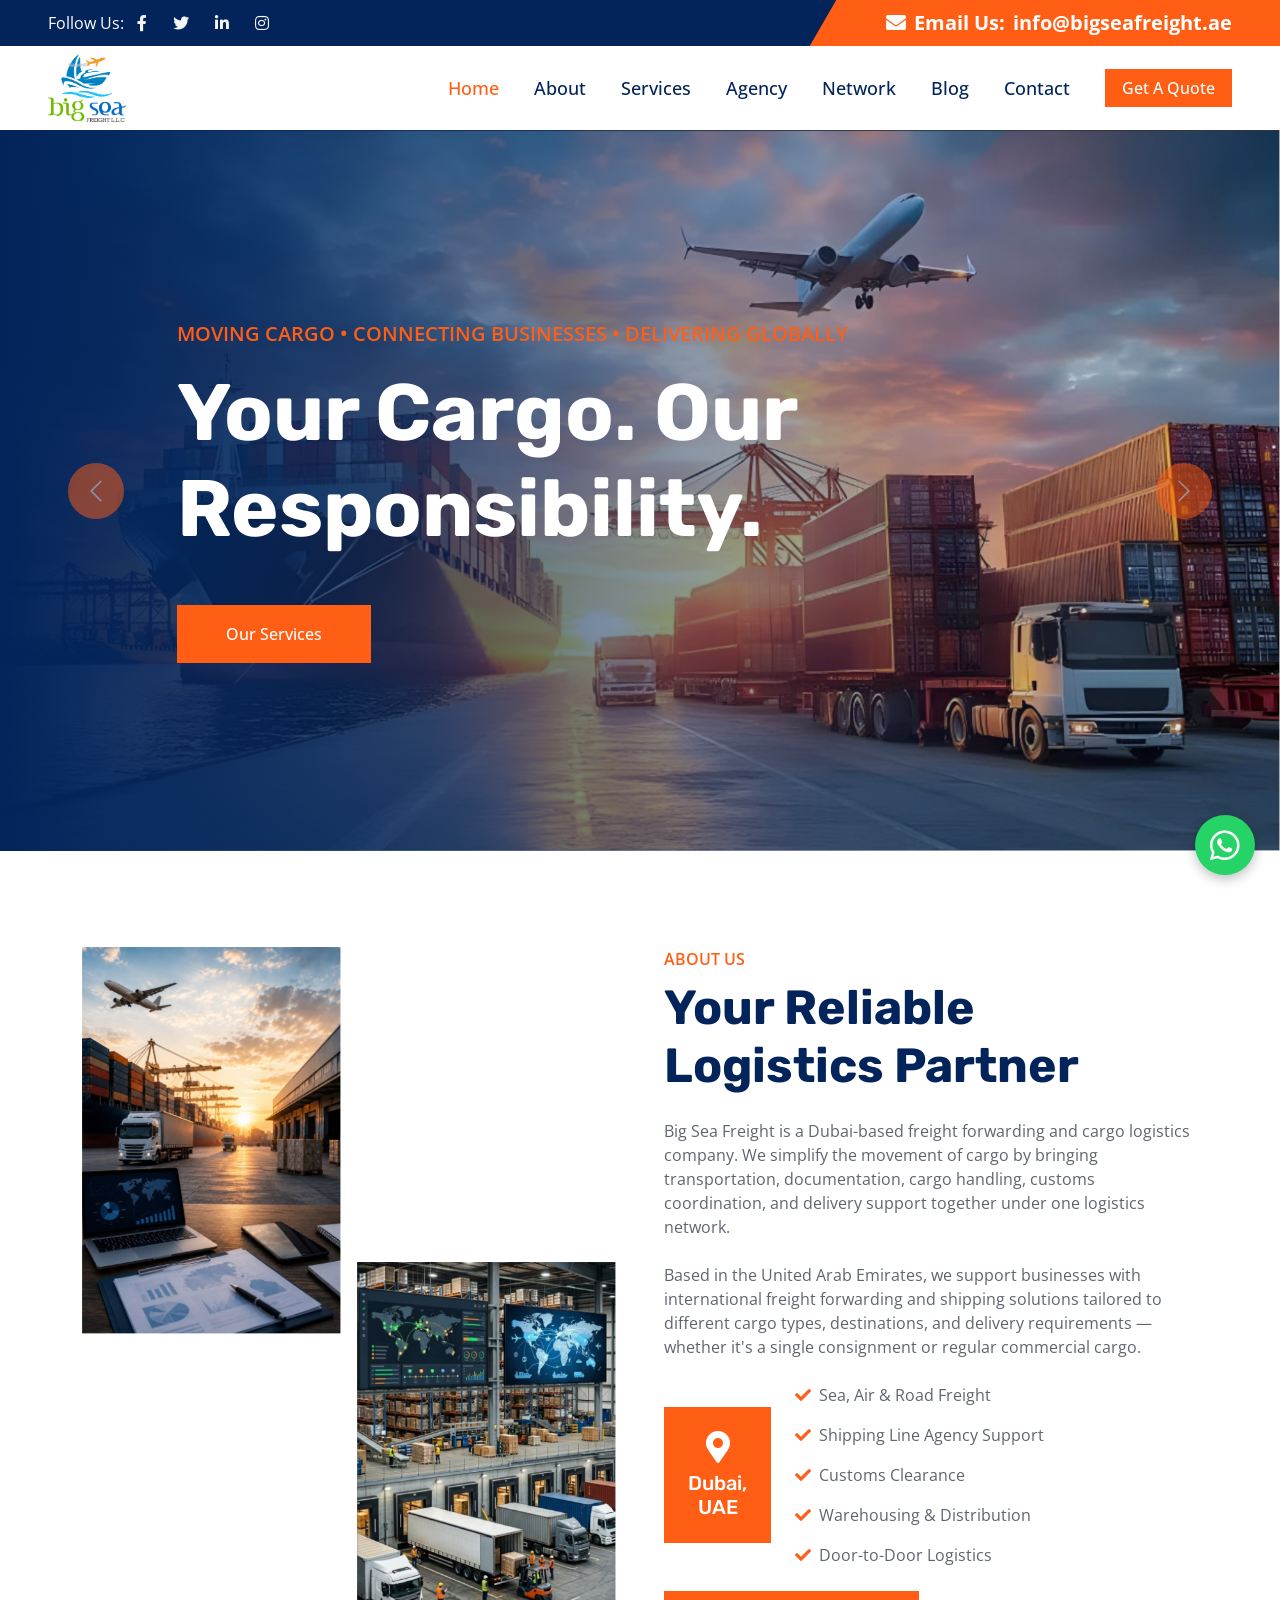
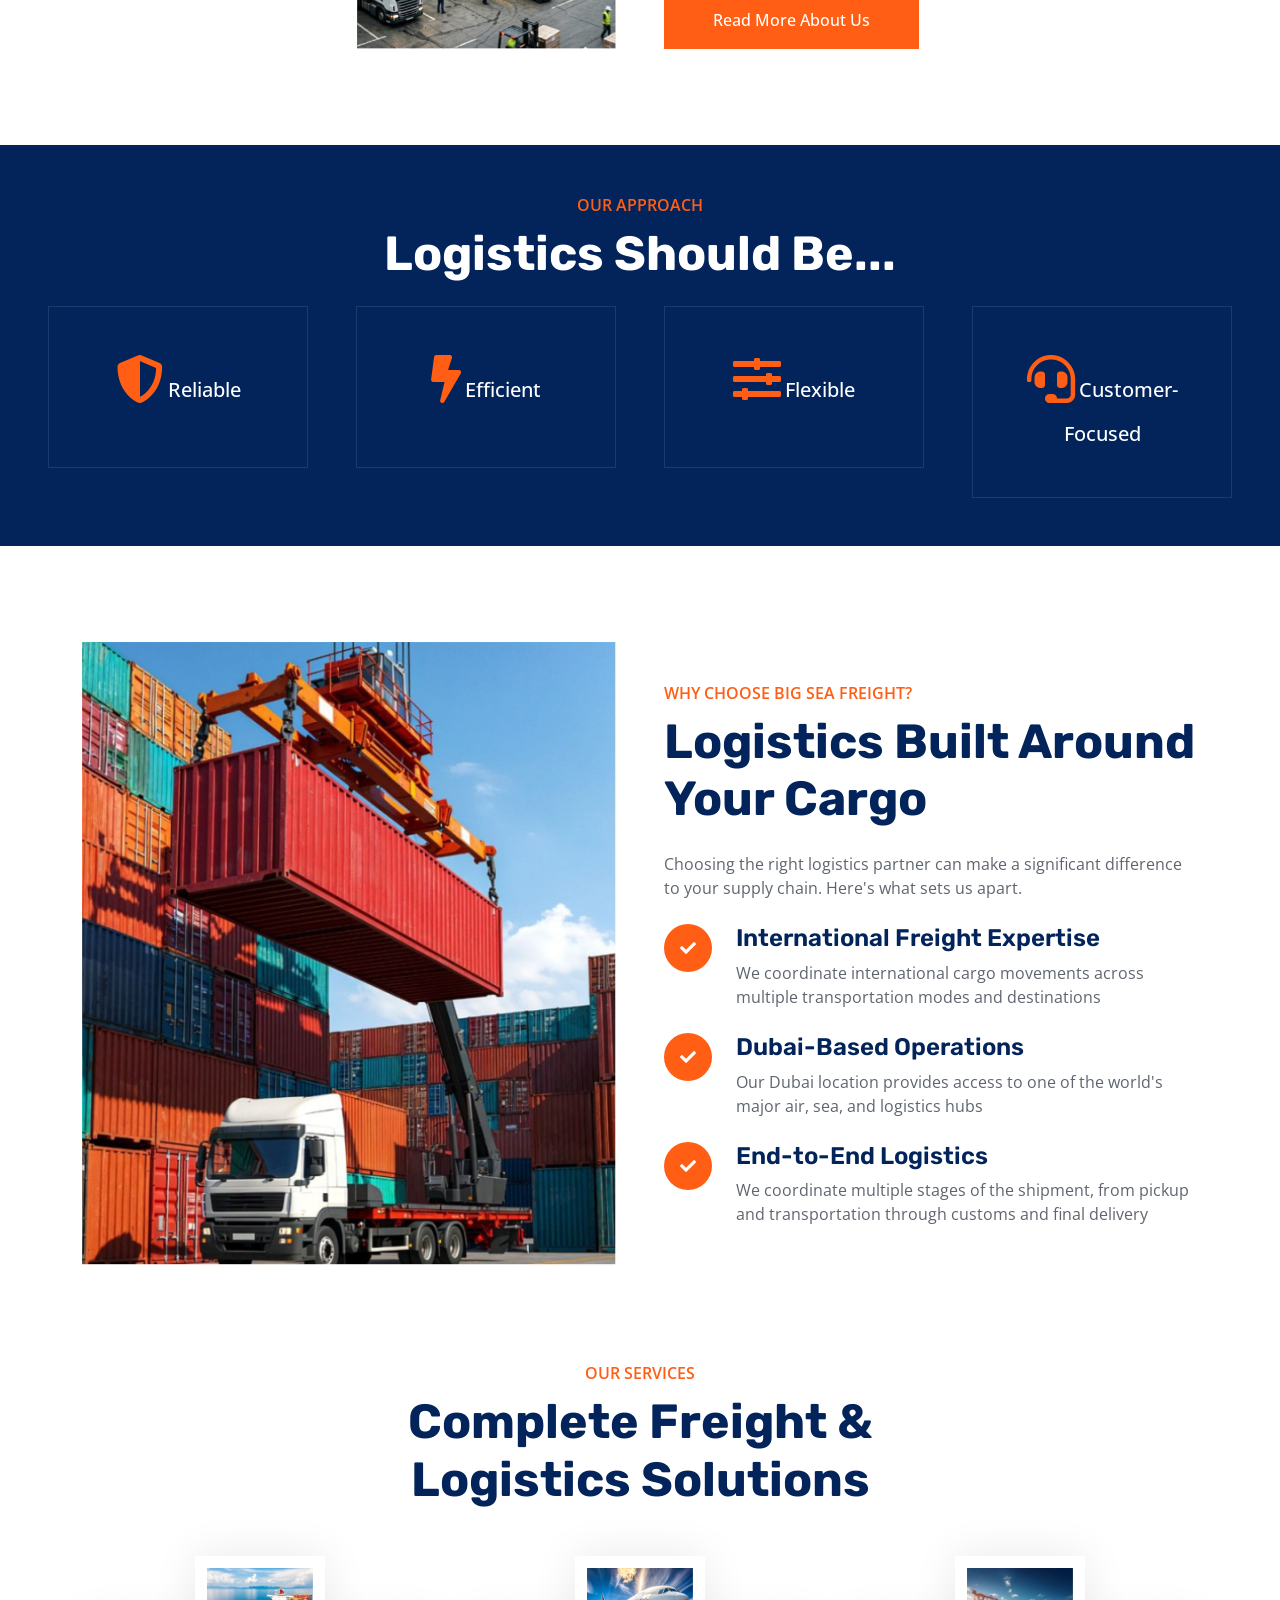
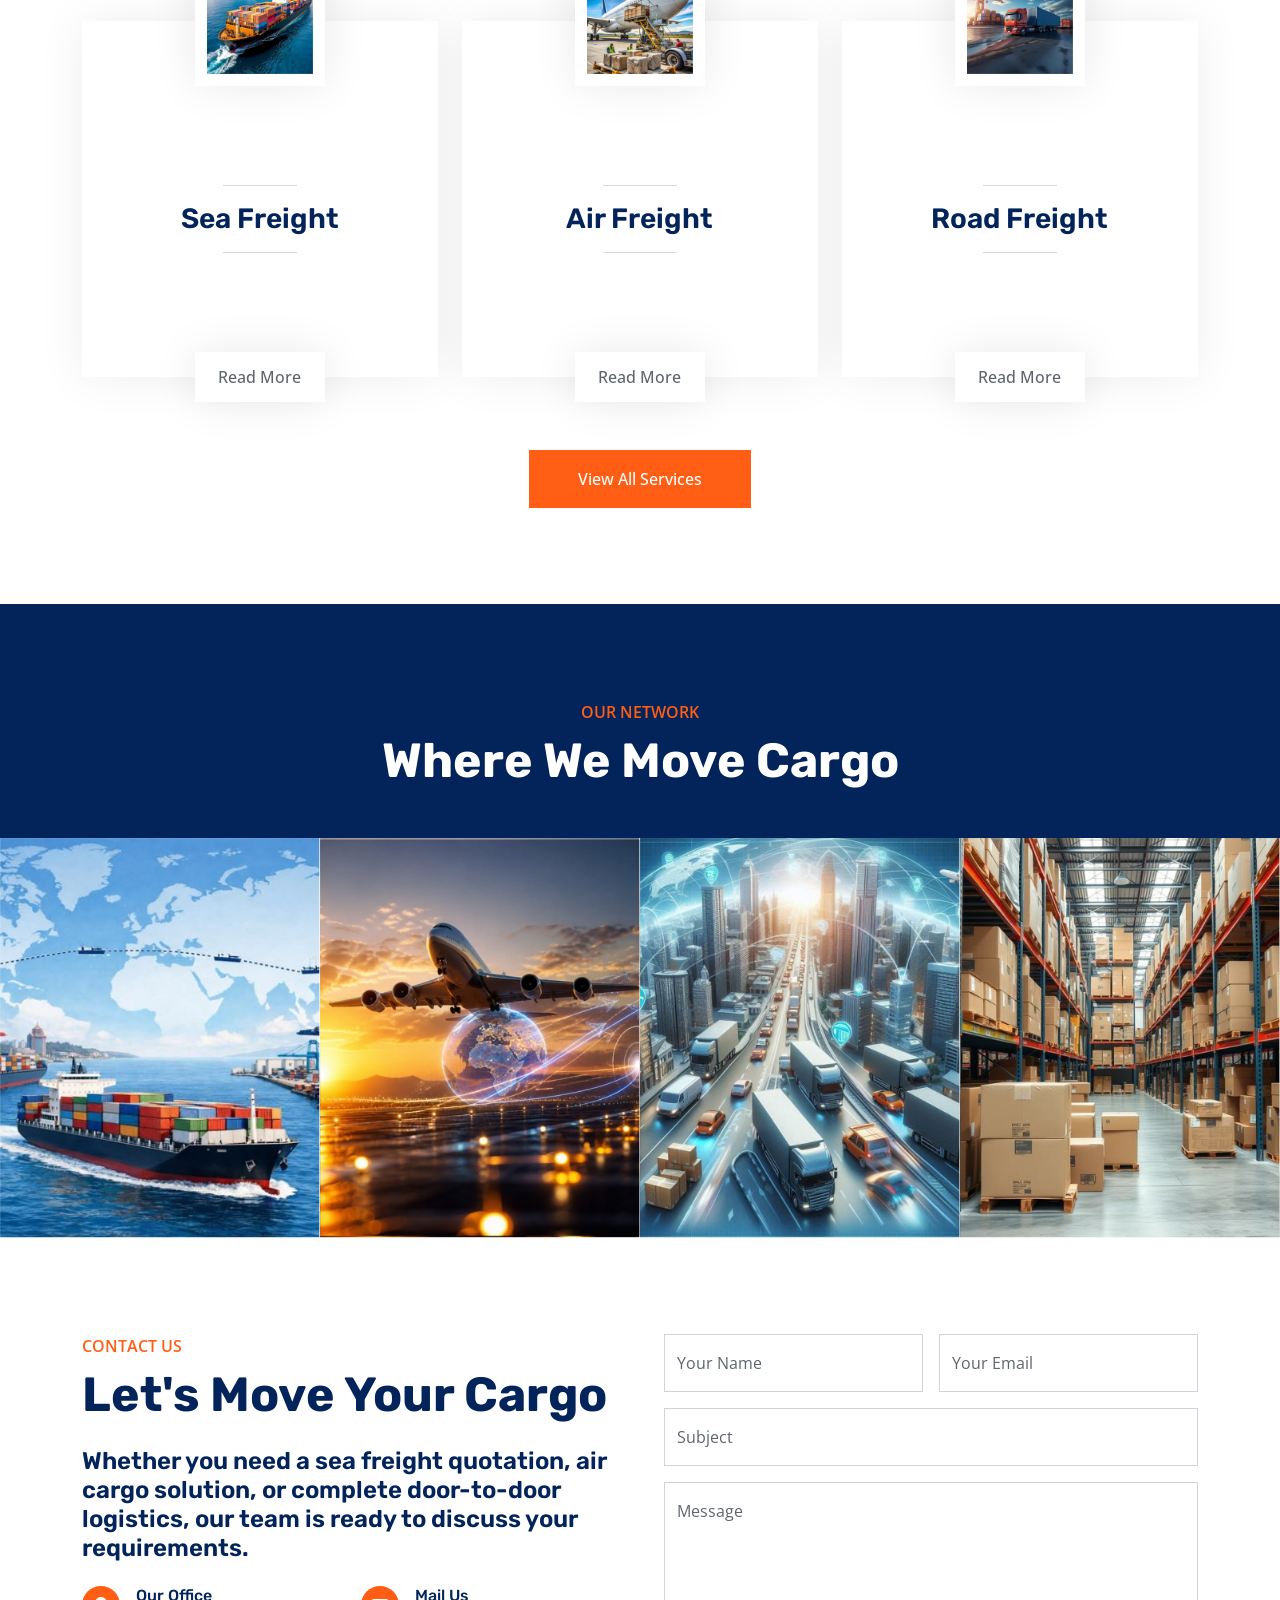
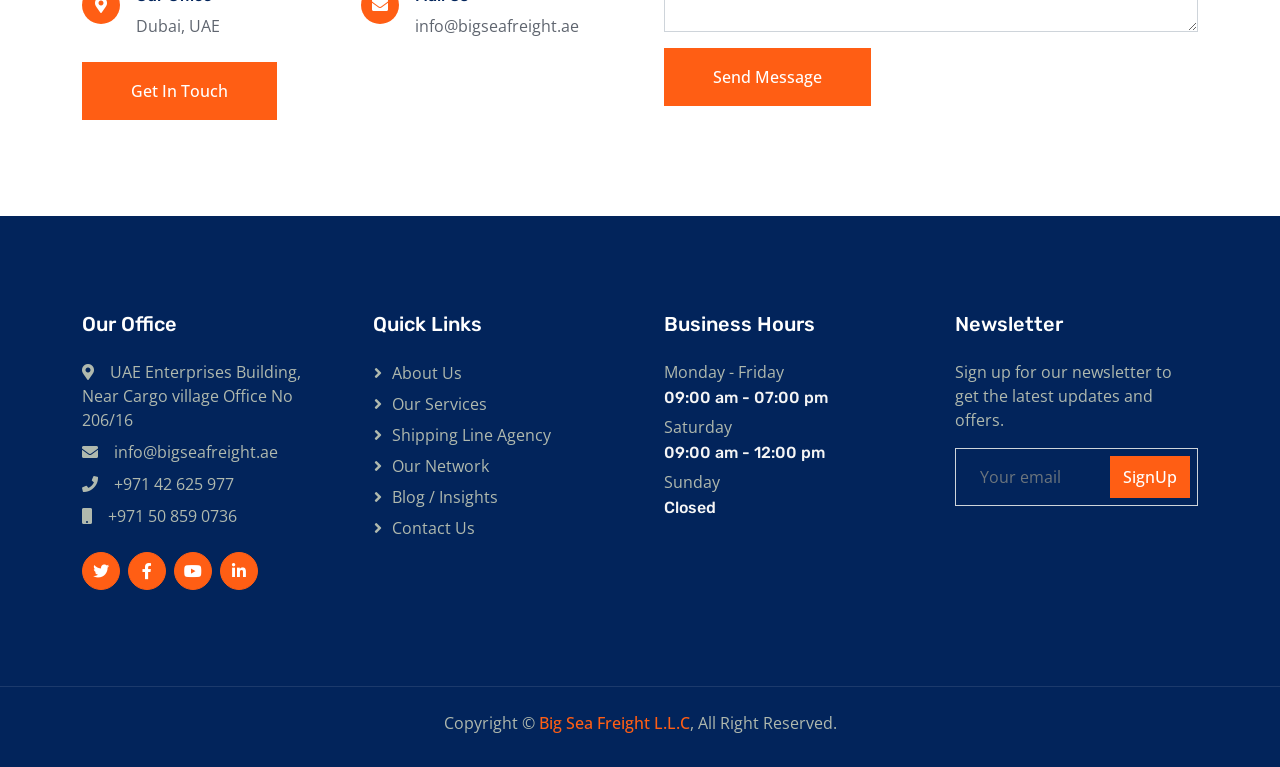
==== commit 12de9b9f: "Disable Team section in index.html Comment out the Team section in the HTML file." ====
--- a/index.html
+++ b/index.html
@@ -77,7 +77,7 @@
                 <a href="shipping-line-agency.html" class="nav-item nav-link">Agency</a>
                 <a href="project.html" class="nav-item nav-link">Network</a>
                 <a href="blog.html" class="nav-item nav-link">Blog</a>
-                <a href="team.html" class="nav-item nav-link">Team</a>
+                <!-- <a href="team.html" class="nav-item nav-link">Team</a> -->
                 <a href="contact.html" class="nav-item nav-link">Contact</a>
             </div>
             <a href="contact.html" class="btn btn-primary px-3 d-none d-lg-block">Get A Quote</a>
@@ -392,7 +392,7 @@
     <!-- Network End -->
 
 
-    <!-- Team Start -->
+    <!-- 
     <div class="container-fluid py-5">
         <div class="container">
             <div class="text-center mx-auto wow fadeInUp" data-wow-delay="0.1s" style="max-width: 600px;">
@@ -460,7 +460,7 @@
             </div>
         </div>
     </div>
-    <!-- Team End -->
+ -->
 
 
     <!-- Contact Start -->
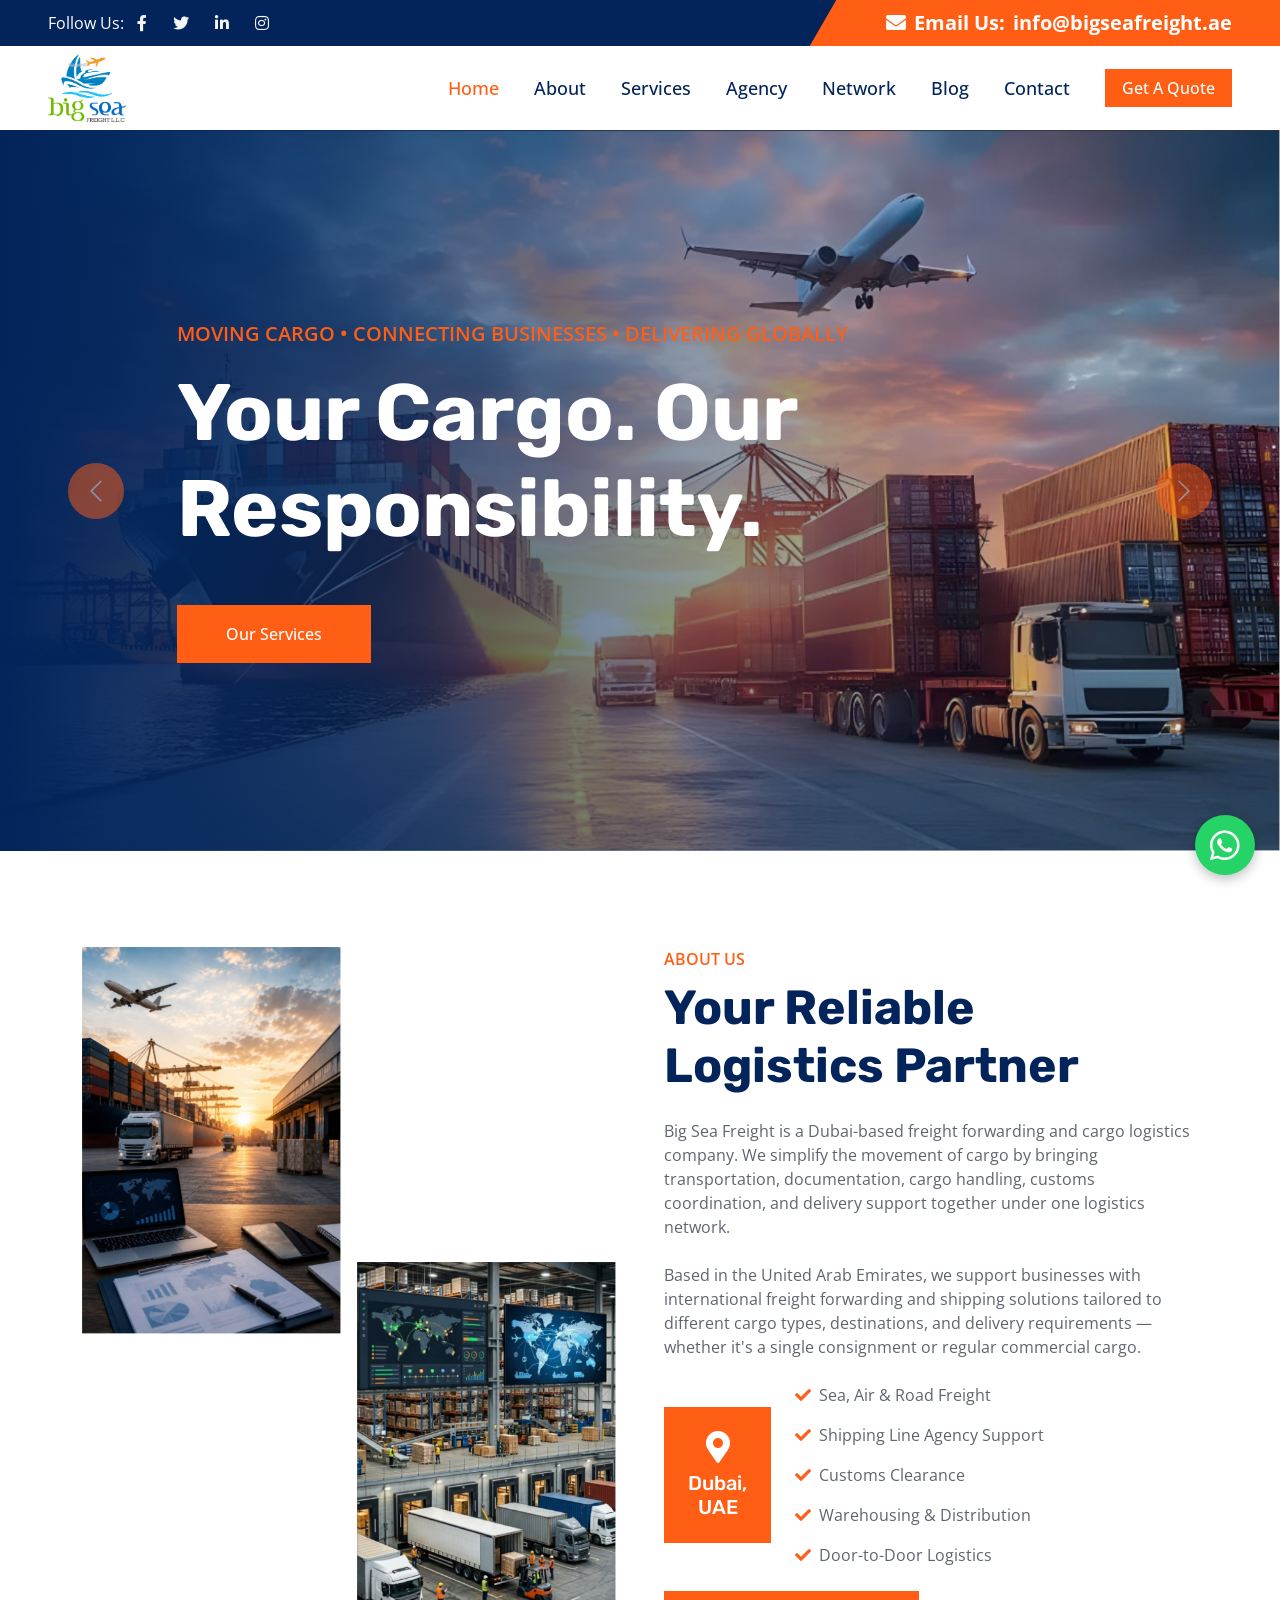
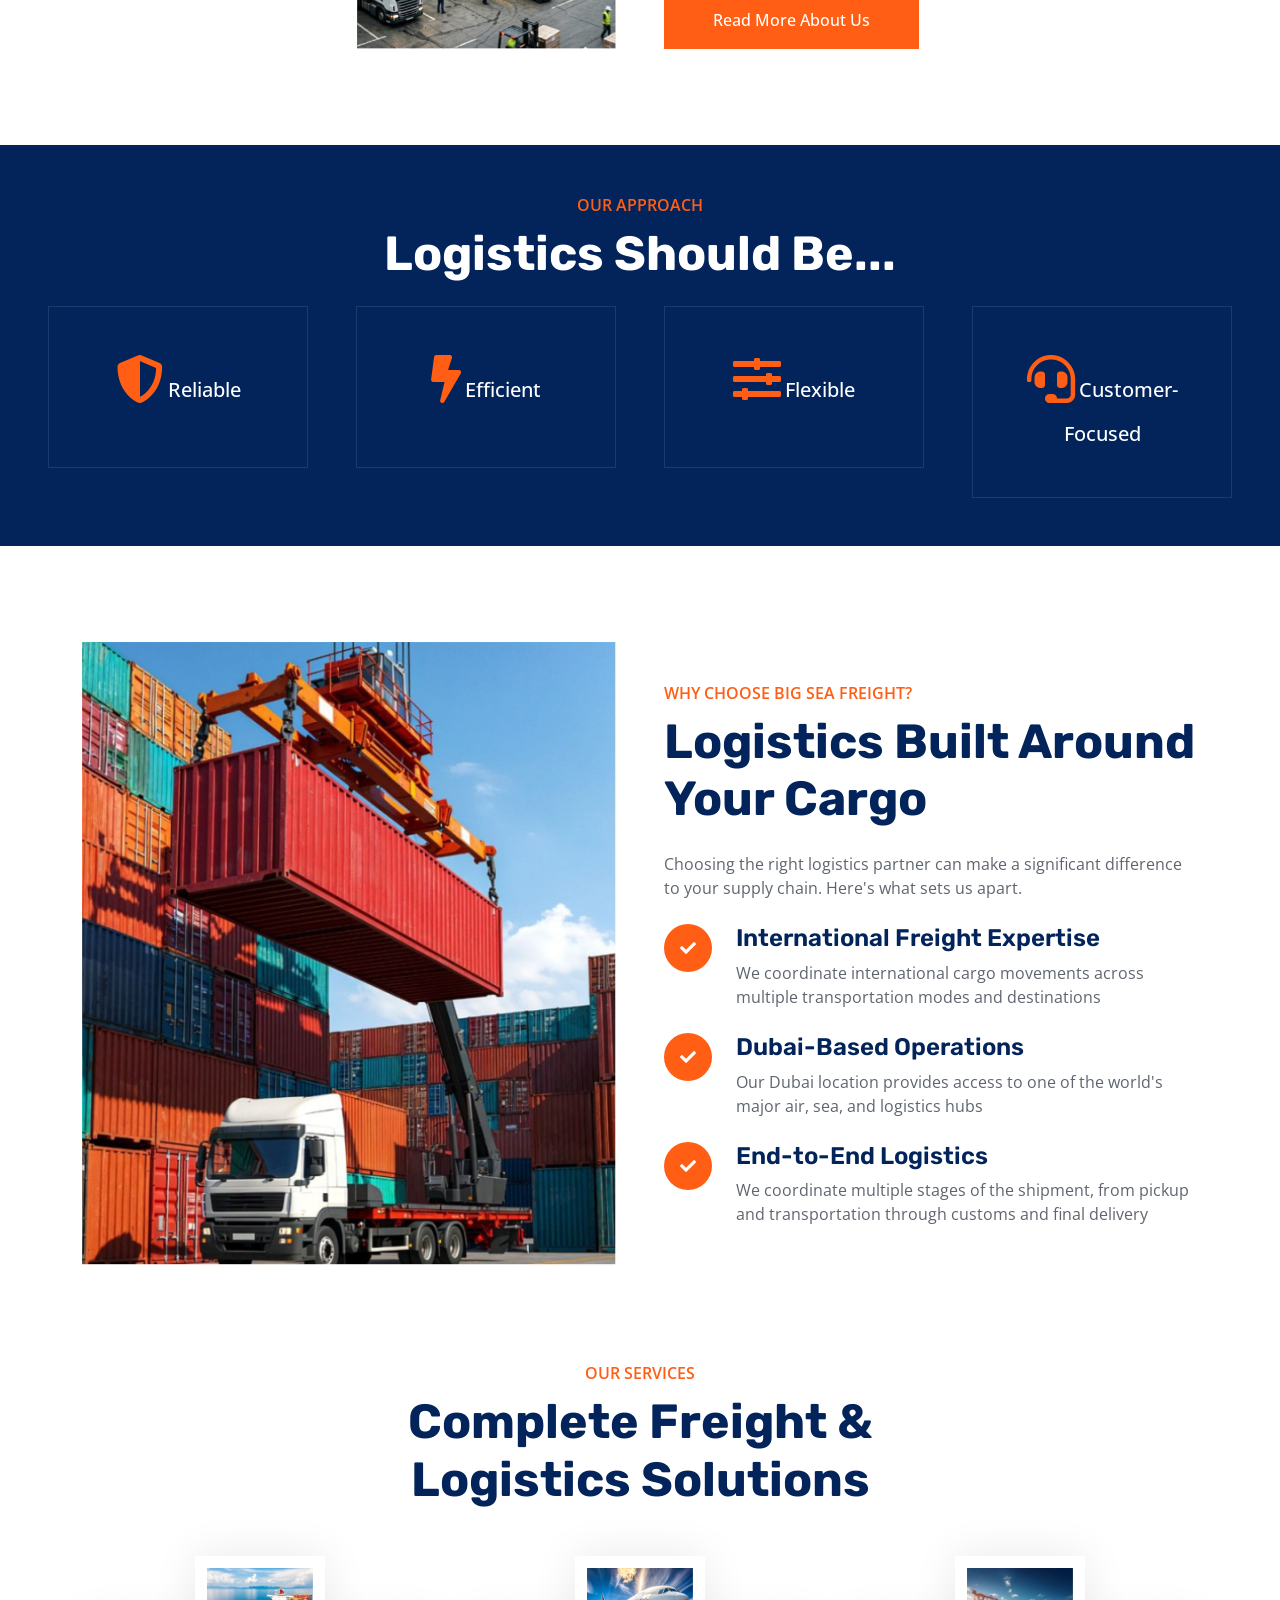
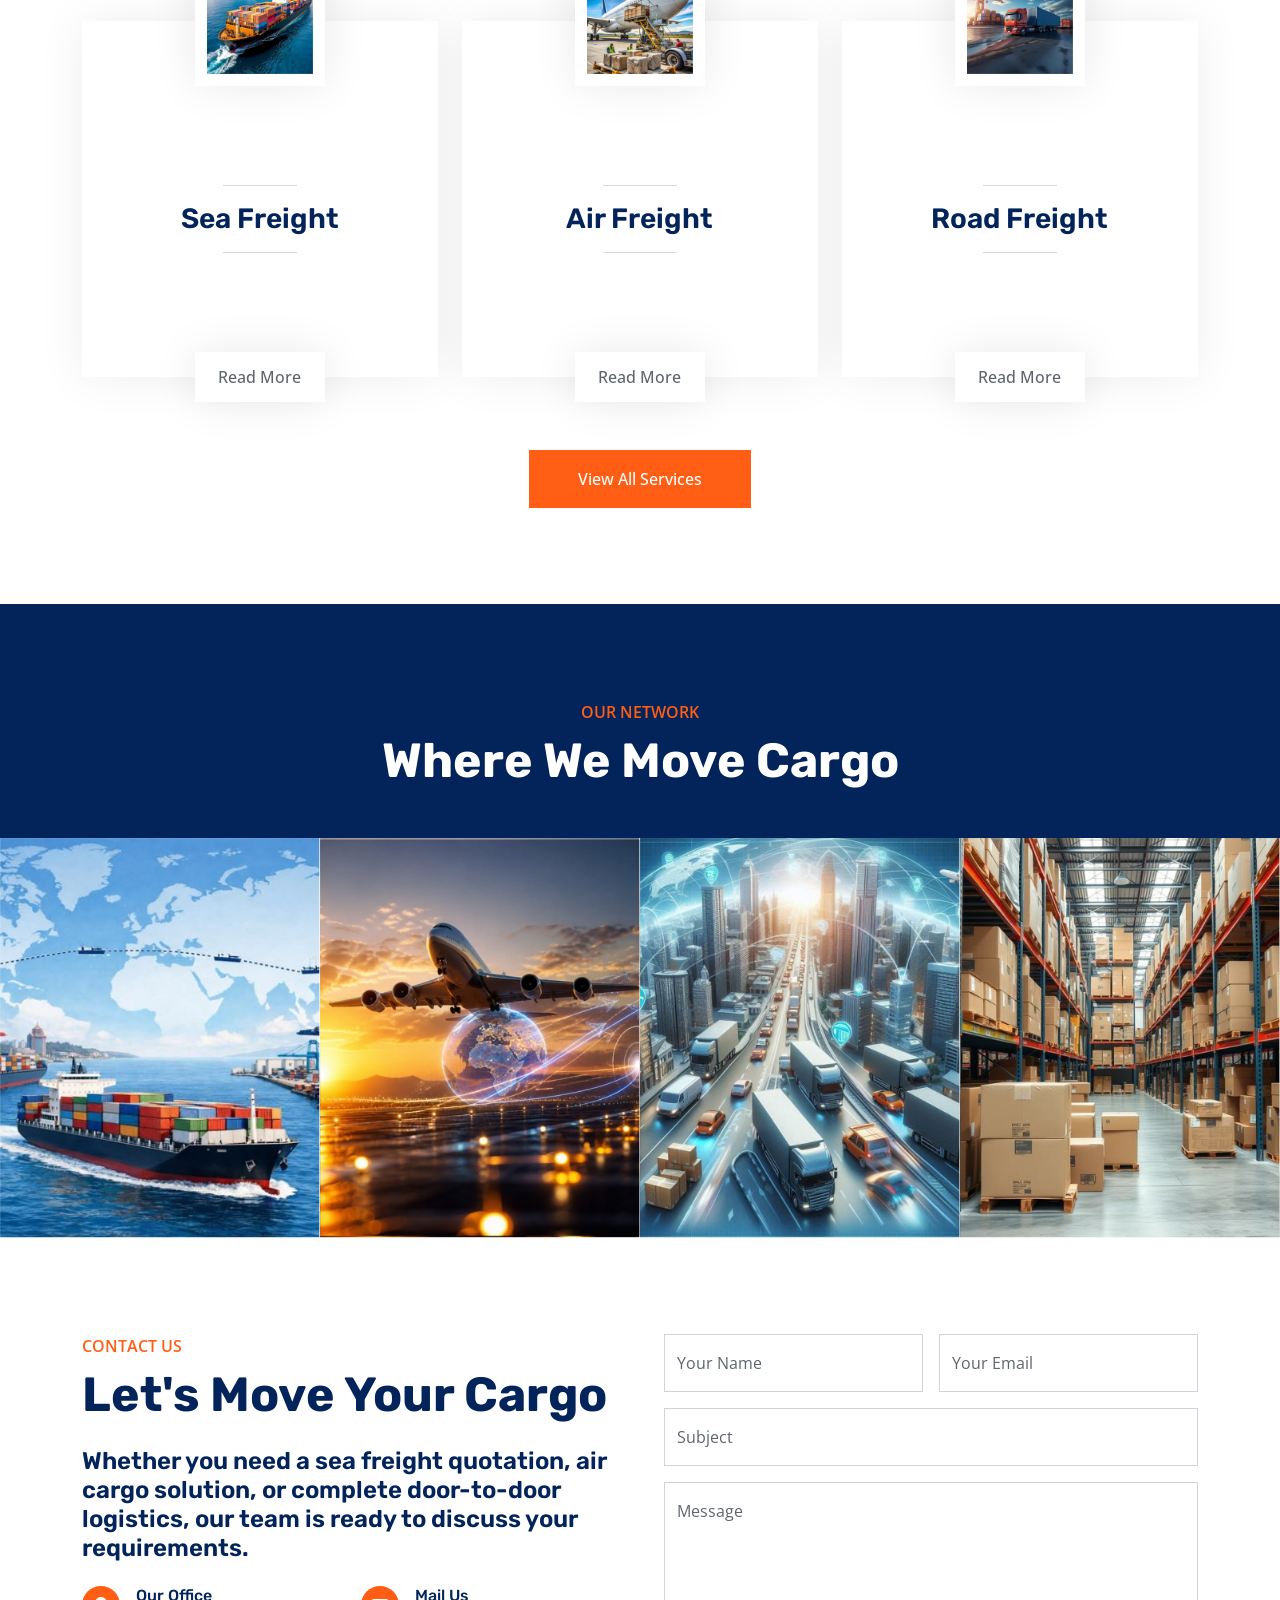
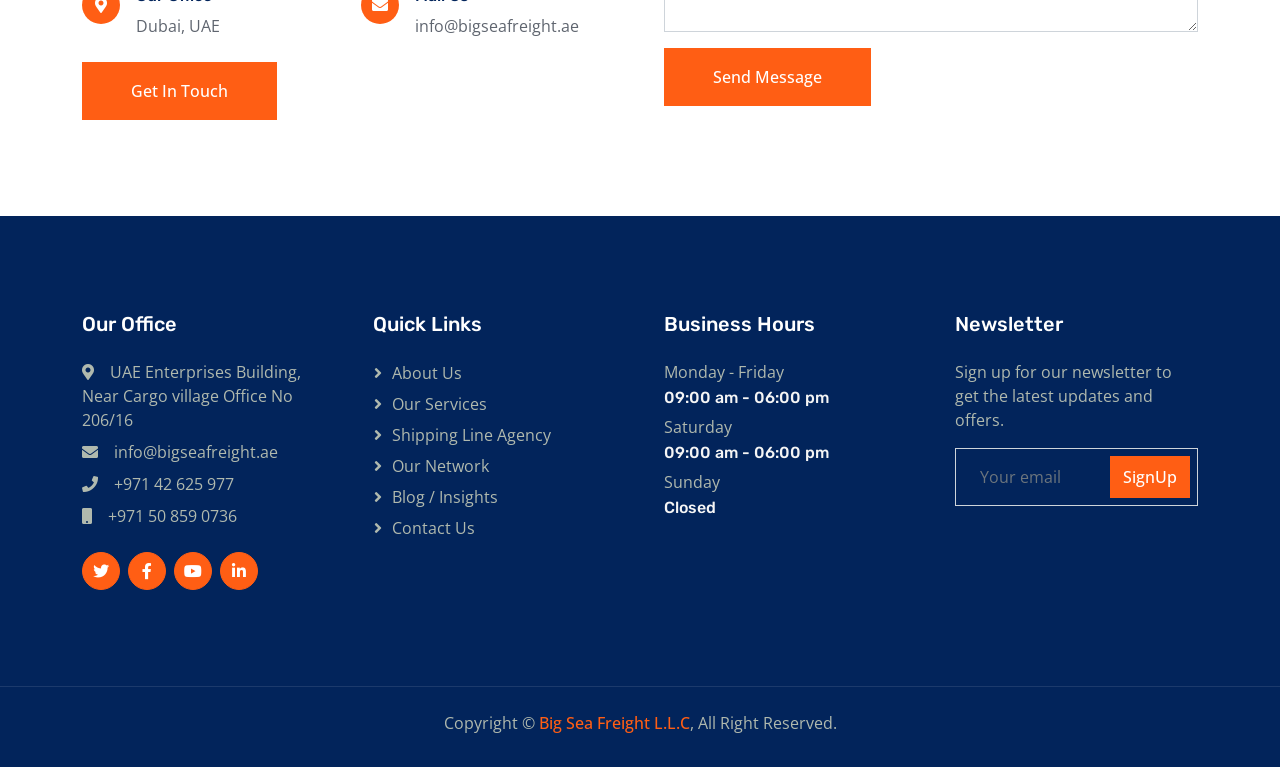
==== commit cd2b63c4: "Change business hours to 09:00 am - 06:00 pm Updated business hours for weekdays and Saturday." ====
--- a/index.html
+++ b/index.html
@@ -578,9 +578,9 @@
                 <div class="col-lg-3 col-md-6">
                     <h5 class="text-white mb-4">Business Hours</h5>
                     <p class="mb-1">Monday - Friday</p>
-                    <h6 class="text-light">09:00 am - 07:00 pm</h6>
+                    <h6 class="text-light">09:00 am - 06:00 pm</h6>
                     <p class="mb-1">Saturday</p>
-                    <h6 class="text-light">09:00 am - 12:00 pm</h6>
+                    <h6 class="text-light">09:00 am - 06:00 pm</h6>
                     <p class="mb-1">Sunday</p>
                     <h6 class="text-light">Closed</h6>
                 </div>
